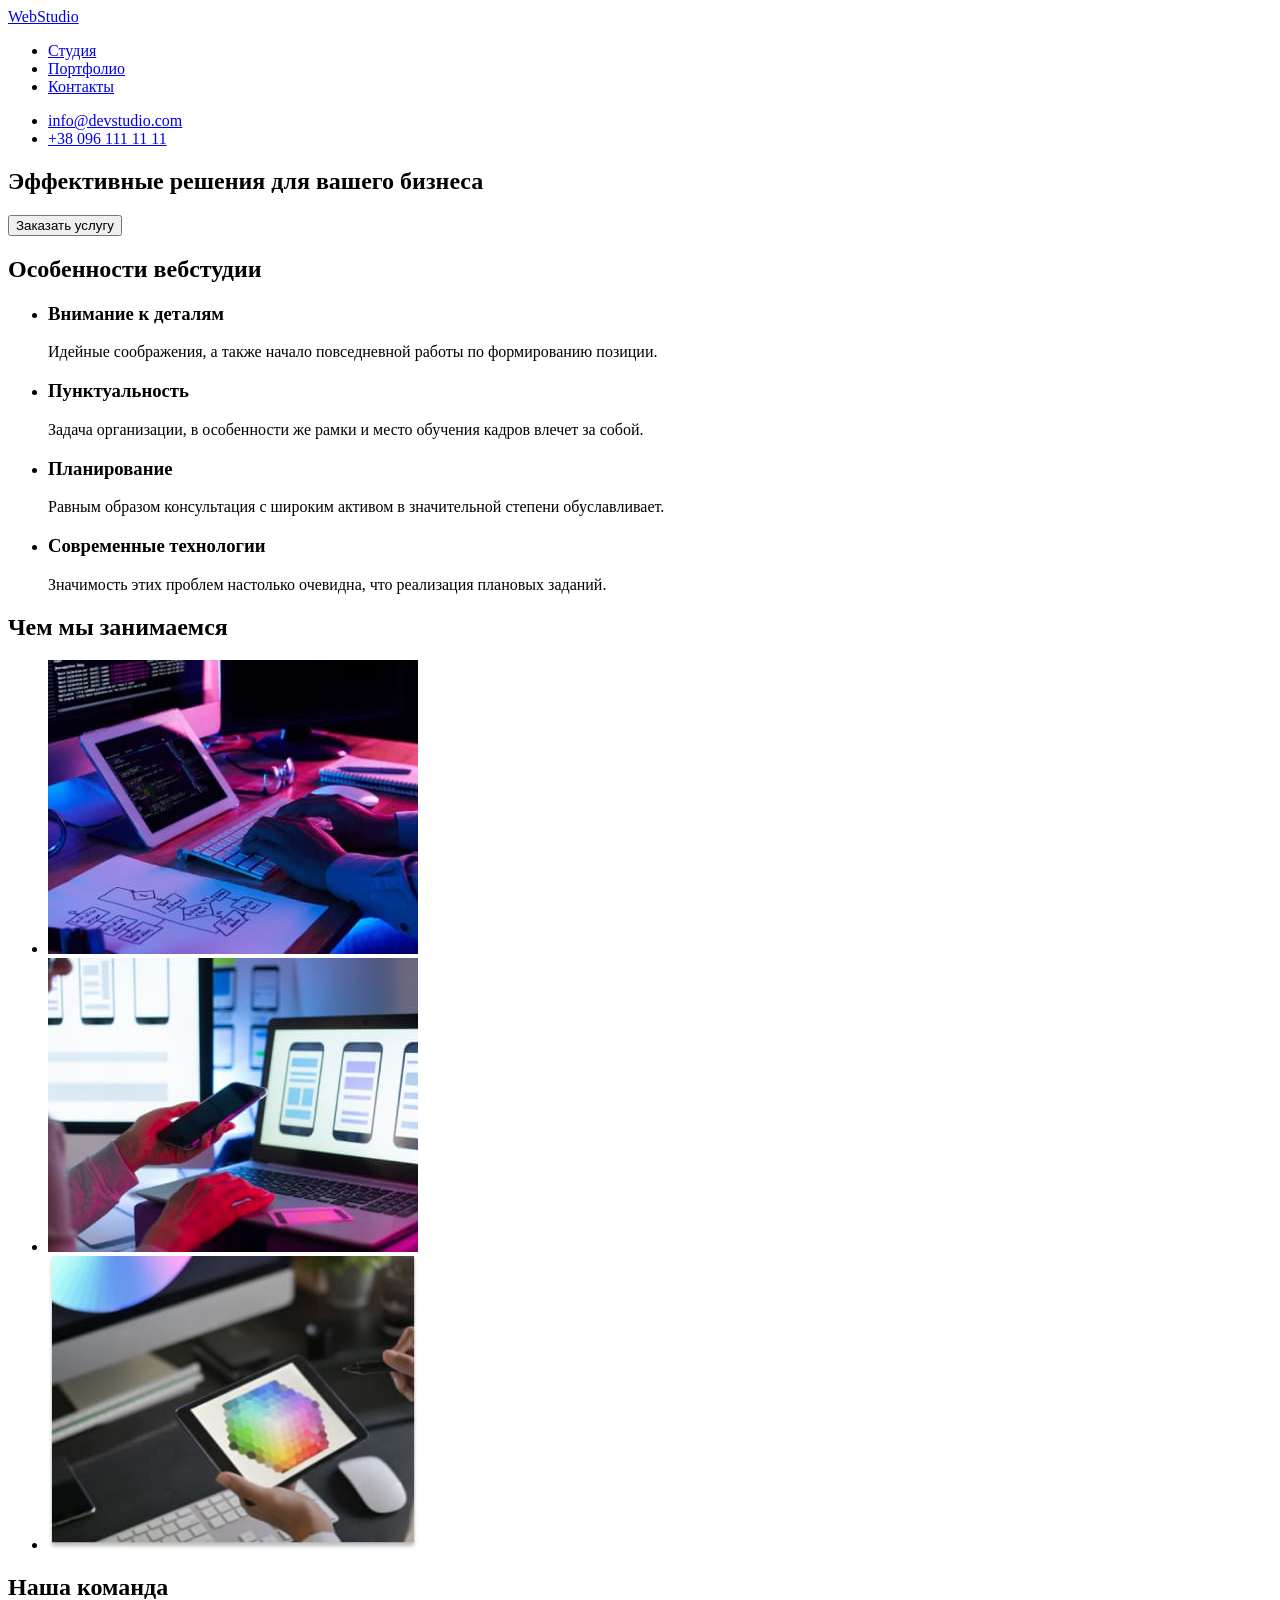
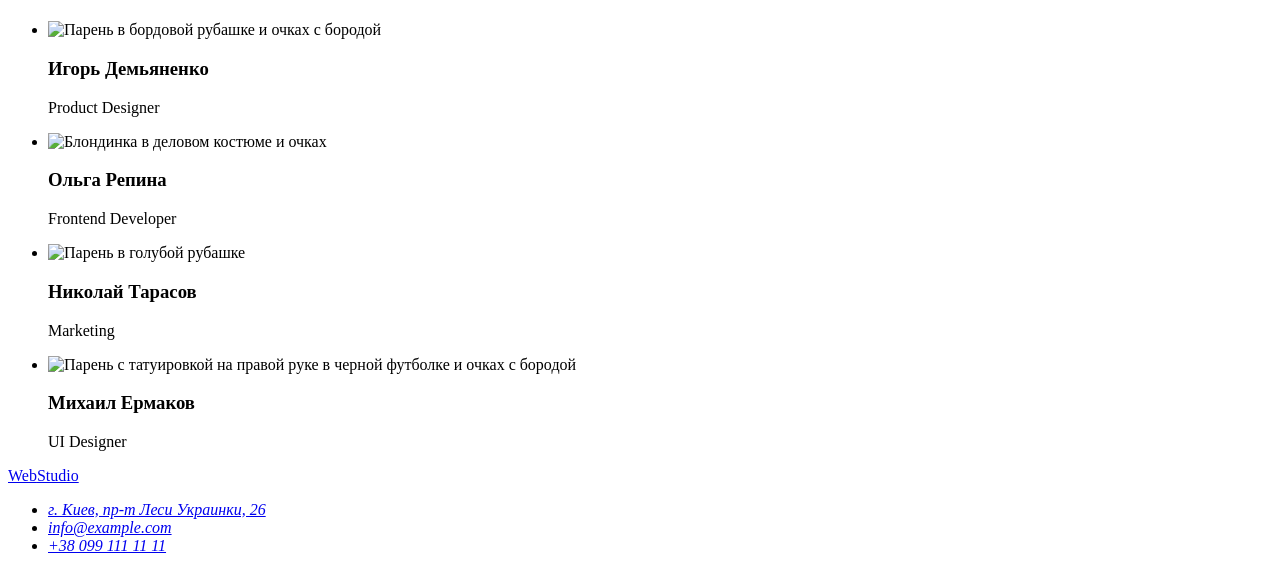
==== index.html @ 5ea971d3 "Проверен Валидатором" ====
<!DOCTYPE html>
<html lang="ru">
<head>
    <meta charset="UTF-8">
    <meta http-equiv="X-UA-Compatible" content="IE=edge">
    <meta name="viewport" content="width=device-width, initial-scale=1.0">
    <title>WebStudio</title>

    <!--Google fonts-->
    <link rel="preconnect" href="https://fonts.googleapis.com">
    <link rel="preconnect" href="https://fonts.gstatic.com" crossorigin>
    <link href="https://fonts.googleapis.com/css2?family=Raleway:wght@700&family=Roboto:wght@400;500;700;900&display=swap"
        rel="stylesheet">
    <!--Подключение таблицы стилей-->
    <link rel="stylesheet" href="./css/styles.css">
</head>
<body>
    <header class="header">
        <a class="heder-link link" href="./index.html" lang="en"> <span class="web-primary">Web</span><span class="studio-primary">Studio</span></a>
    
        <nav class="heder-navigation">
            <ul class="navigstion-list list">
                <li class="navigation-item"><a class="navigation-link link target current" href="./index.html">Студия</a></li>
                <li class="navigation-item"><a class="navigation-link link target" href="./portfolio.html">Портфолио</a></li>
                <li class="navigation-item"><a class="navigation-link link target" href="#">Контакты</a></li>
            </ul>
        </nav>

        <ul class="heder-contact list">
            <li class="conact-item"><a class="link-mail link target" href="mailto:info@devstudio.com" lang="en">info@devstudio.com</a></li>
            <li class="conact-item"><a class="link-tel link target" href="tel:+380961111111">+38 096 111 11 11</a></li>
        </ul>
    
    </header>

    <main>
        <!--Герой-->
        <section class="hero">
            <h1 class="hero-title">Эффективные решения для вашего бизнеса</h1>
            <button class="hero-btn btn" type="button">Заказать услугу</button>
        </section>

        <!--Особенности-->
        <section class="dignity">
            <h2 class="visually-hidden" aria-hidden="true" tabindex="-1">Особенности вебстудии</h2>
            <ul class="dignity-list list">
                <li class="dignity-item"><h3 class="dignity-headline">Внимание к деталям</h3><p class="dignity-text">Идейные соображения, а также начало повседневной работы по формированию позиции.</p></li>
                <li class="dignity-item"><h3 class="dignity-headline">Пунктуальность</h3><p class="dignity-text">Задача организации, в особенности же рамки и место обучения кадров влечет за собой.</p></li>
                <li class="dignity-item"><h3 class="dignity-headline">Планирование</h3><p class="dignity-text">Равным образом консультация с широким активом в значительной степени обуславливает.</p></li>
                <li class="dignity-item"><h3 class="dignity-headline">Современные технологии</h3><p class="dignity-text">Значимость этих проблем настолько очевидна, что реализация плановых заданий.</p></li>
            </ul>

        </section>

        <!--Чем мы занимаемся-->
        <section class="services">
            <h2 class="services-title">Чем мы занимаемся</h2>

            <ul class="services-list list">
                <li class="services-item"><img class="services-picture" src="./images/box1.jpg" alt="решение задач на компьютере" width="370" height="294"></li>
                <li class="services-item"><img class="services-picture" src="./images/box2.jpg" alt="работа за компьютером с телефоном" width="370" height="294"></li>
                <li class="services-item"><img class="services-picture" src="./images/box3.jpg" alt="работа с планшетом" width="370" height="294"></li>
            </ul>

        </section>

        <!--Наша команда-->
        <section class="team">
            <h2 class="team-title">Наша команда</h2>
            <ul class="team-list list">
                <li class="team-item">
                    <img class="team-avatar" src="./images/img1.jpg" alt="Парень в бордовой рубашке и очках с бородой " width="270" height="260">
                    <h3 class="team-headline">Игорь Демьяненко</h3>
                    <p class="team-position" lang="en">Product Designer</p>
                </li>

                <li class="team-item">
                    <img class="team-avatar" src="./images/img2.jpg" alt="Блондинка в деловом костюме и очках" width="270" height="260">
                    <h3 class="team-headline">Ольга Репина</h3>
                    <p class="team-position" lang="en">Frontend Developer</p>
                </li>

                <li class="team-item">
                    <img class="team-avatar" src="./images/img3.jpg" alt="Парень в голубой рубашке" width="270" height="260">
                    <h3 class="team-headline">Николай Тарасов</h3>
                    <p class="team-position" lang="en">Marketing</p>
                </li>

                <li class="team-item">
                    <img class="team-avatar" src="./images/img4.jpg" alt="Парень с татуировкой на правой руке в черной футболке и очках с бородой" width="270" height="260">
                    <h3 class="team-headline">Михаил Ермаков</h3>
                    <p class="team-position" lang="en">UI Designer</p>
                </li>
            </ul>        
        </section>

    </main>

    <!--Футер-->
    <footer class="footer">
    
        <a class="footer-link link" href="./index.html" lang="en"> <span class="web-secondary">Web</span><span
                class="studio-secondary">Studio</span></a>
    
        <address class="footer-contact">
            <ul class="footer-list list">
                <li class="footer-item"><a class="footer-location link target" href="https://www.google.com/maps/place/%D0%B1%D1%83%D0%BB.+%D0%9B%D0%B5%D1%81%D0%B8+%D0%A3%D0%BA%D1%80%D0%B0%D0%B8%D0%BD%D0%BA%D0%B8,+26,+%D0%9A%D0%B8%D0%B5%D0%B2,+02000/@50.4265807,30.5361971,17z/data=!3m1!4b1!4m5!3m4!1s0x40d4cf0e033ecbe9:0x57a4dffefec77da0!8m2!3d50.4265807!4d30.5383858" target="_blank" rel="noopener noreferrer">г. Киев, пр-т Леси Украинки, 26</a></li>
                <li class="footer-item"><a class="footer-mail link target" href="mailto:info@example.com" lang="en">info@example.com</a></li>
                <li class="footer-item"><a class="footer-tel link target" href="tel:+380991111111">+38 099 111 11 11</a></li>
            </ul>
        </address>
    
    </footer>
</body>
</html>
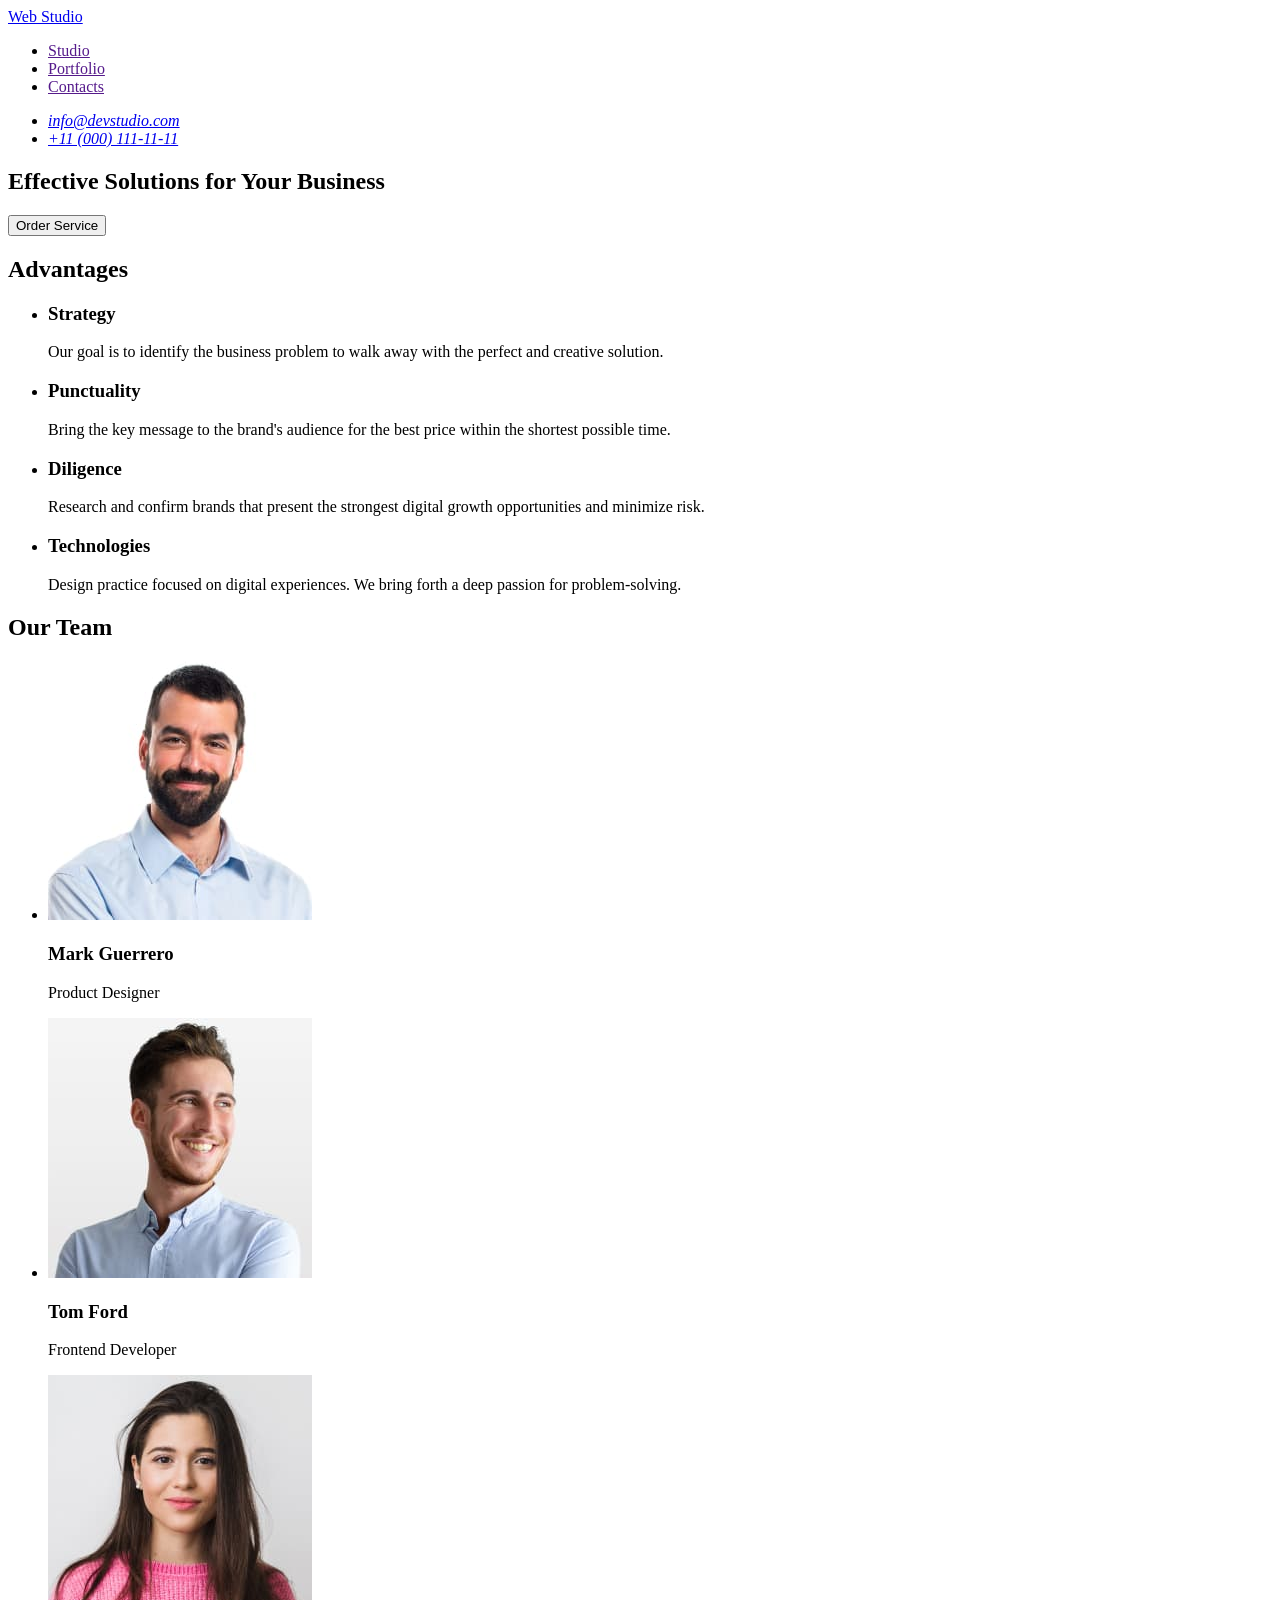
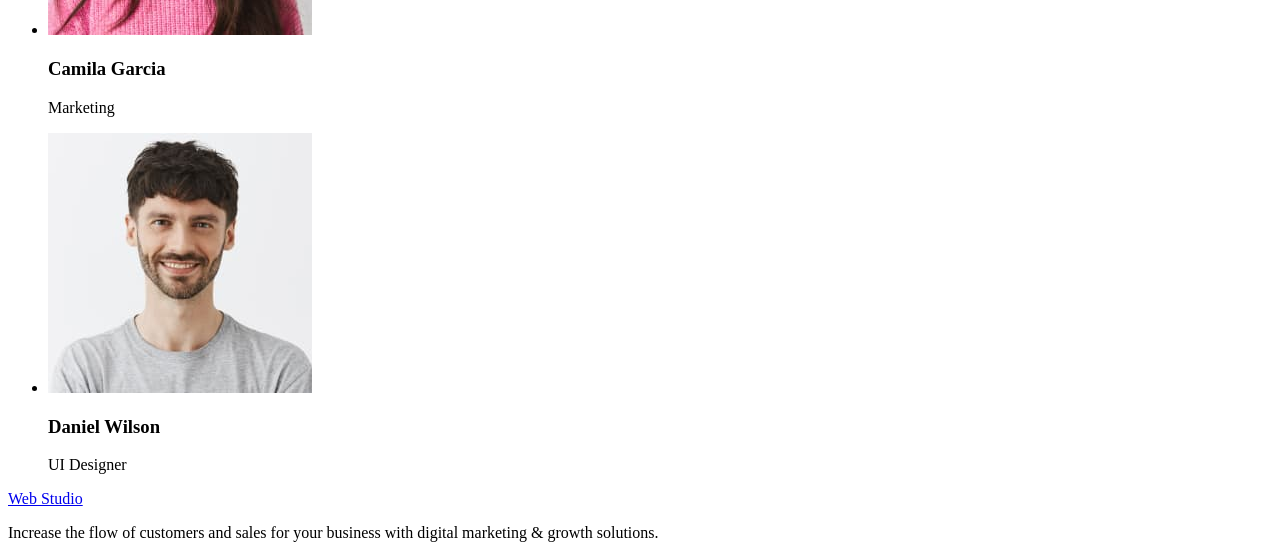
==== commit ed62b314: "1dz done" ====
--- a/index.html
+++ b/index.html
@@ -1,115 +1,86 @@
 <!DOCTYPE html>
-<html lang="ru">
+<html lang="en">
 <head>
-    <meta charset="UTF-8">
-    <meta http-equiv="X-UA-Compatible" content="IE=edge">
-    <meta name="viewport" content="width=device-width, initial-scale=1.0">
-    <title>WebStudio</title>
-
-    <!--Google fonts-->
-    <link rel="preconnect" href="https://fonts.googleapis.com">
-    <link rel="preconnect" href="https://fonts.gstatic.com" crossorigin>
-    <link href="https://fonts.googleapis.com/css2?family=Raleway:wght@700&family=Roboto:wght@400;500;700;900&display=swap"
-        rel="stylesheet">
-    <!--Подключение таблицы стилей-->
-    <link rel="stylesheet" href="./css/styles.css">
+  <meta charset="UTF-8">
+  <meta name="viewport" content="width=device-width, initial-scale=1.0">
+  <title>Web Studio</title>
 </head>
 <body>
-    <header class="header">
-        <a class="heder-link link" href="./index.html" lang="en"> <span class="web-primary">Web</span><span class="studio-primary">Studio</span></a>
-    
-        <nav class="heder-navigation">
-            <ul class="navigstion-list list">
-                <li class="navigation-item"><a class="navigation-link link target current" href="./index.html">Студия</a></li>
-                <li class="navigation-item"><a class="navigation-link link target" href="./portfolio.html">Портфолио</a></li>
-                <li class="navigation-item"><a class="navigation-link link target" href="#">Контакты</a></li>
-            </ul>
-        </nav>
-
-        <ul class="heder-contact list">
-            <li class="conact-item"><a class="link-mail link target" href="mailto:info@devstudio.com" lang="en">info@devstudio.com</a></li>
-            <li class="conact-item"><a class="link-tel link target" href="tel:+380961111111">+38 096 111 11 11</a></li>
-        </ul>
-    
-    </header>
-
-    <main>
-        <!--Герой-->
-        <section class="hero">
-            <h1 class="hero-title">Эффективные решения для вашего бизнеса</h1>
-            <button class="hero-btn btn" type="button">Заказать услугу</button>
-        </section>
-
-        <!--Особенности-->
-        <section class="dignity">
-            <h2 class="visually-hidden" aria-hidden="true" tabindex="-1">Особенности вебстудии</h2>
-            <ul class="dignity-list list">
-                <li class="dignity-item"><h3 class="dignity-headline">Внимание к деталям</h3><p class="dignity-text">Идейные соображения, а также начало повседневной работы по формированию позиции.</p></li>
-                <li class="dignity-item"><h3 class="dignity-headline">Пунктуальность</h3><p class="dignity-text">Задача организации, в особенности же рамки и место обучения кадров влечет за собой.</p></li>
-                <li class="dignity-item"><h3 class="dignity-headline">Планирование</h3><p class="dignity-text">Равным образом консультация с широким активом в значительной степени обуславливает.</p></li>
-                <li class="dignity-item"><h3 class="dignity-headline">Современные технологии</h3><p class="dignity-text">Значимость этих проблем настолько очевидна, что реализация плановых заданий.</p></li>
-            </ul>
-
-        </section>
-
-        <!--Чем мы занимаемся-->
-        <section class="services">
-            <h2 class="services-title">Чем мы занимаемся</h2>
-
-            <ul class="services-list list">
-                <li class="services-item"><img class="services-picture" src="./images/box1.jpg" alt="решение задач на компьютере" width="370" height="294"></li>
-                <li class="services-item"><img class="services-picture" src="./images/box2.jpg" alt="работа за компьютером с телефоном" width="370" height="294"></li>
-                <li class="services-item"><img class="services-picture" src="./images/box3.jpg" alt="работа с планшетом" width="370" height="294"></li>
-            </ul>
-
-        </section>
-
-        <!--Наша команда-->
-        <section class="team">
-            <h2 class="team-title">Наша команда</h2>
-            <ul class="team-list list">
-                <li class="team-item">
-                    <img class="team-avatar" src="./images/img1.jpg" alt="Парень в бордовой рубашке и очках с бородой " width="270" height="260">
-                    <h3 class="team-headline">Игорь Демьяненко</h3>
-                    <p class="team-position" lang="en">Product Designer</p>
-                </li>
-
-                <li class="team-item">
-                    <img class="team-avatar" src="./images/img2.jpg" alt="Блондинка в деловом костюме и очках" width="270" height="260">
-                    <h3 class="team-headline">Ольга Репина</h3>
-                    <p class="team-position" lang="en">Frontend Developer</p>
-                </li>
-
-                <li class="team-item">
-                    <img class="team-avatar" src="./images/img3.jpg" alt="Парень в голубой рубашке" width="270" height="260">
-                    <h3 class="team-headline">Николай Тарасов</h3>
-                    <p class="team-position" lang="en">Marketing</p>
-                </li>
-
-                <li class="team-item">
-                    <img class="team-avatar" src="./images/img4.jpg" alt="Парень с татуировкой на правой руке в черной футболке и очках с бородой" width="270" height="260">
-                    <h3 class="team-headline">Михаил Ермаков</h3>
-                    <p class="team-position" lang="en">UI Designer</p>
-                </li>
-            </ul>        
-        </section>
-
-    </main>
-
-    <!--Футер-->
-    <footer class="footer">
-    
-        <a class="footer-link link" href="./index.html" lang="en"> <span class="web-secondary">Web</span><span
-                class="studio-secondary">Studio</span></a>
-    
-        <address class="footer-contact">
-            <ul class="footer-list list">
-                <li class="footer-item"><a class="footer-location link target" href="https://www.google.com/maps/place/%D0%B1%D1%83%D0%BB.+%D0%9B%D0%B5%D1%81%D0%B8+%D0%A3%D0%BA%D1%80%D0%B0%D0%B8%D0%BD%D0%BA%D0%B8,+26,+%D0%9A%D0%B8%D0%B5%D0%B2,+02000/@50.4265807,30.5361971,17z/data=!3m1!4b1!4m5!3m4!1s0x40d4cf0e033ecbe9:0x57a4dffefec77da0!8m2!3d50.4265807!4d30.5383858" target="_blank" rel="noopener noreferrer">г. Киев, пр-т Леси Украинки, 26</a></li>
-                <li class="footer-item"><a class="footer-mail link target" href="mailto:info@example.com" lang="en">info@example.com</a></li>
-                <li class="footer-item"><a class="footer-tel link target" href="tel:+380991111111">+38 099 111 11 11</a></li>
-            </ul>
-        </address>
-    
-    </footer>
+  <header>
+    <nav>
+    <a href="./index.html">Web Studio</a>
+      <ul>
+        <li><a href="">Studio</a></li>
+        <li><a href="">Portfolio</a></li>
+        <li><a href="">Contacts</a></li>
+      </ul>
+    </nav>
+    <address>
+      <ul>
+        <li><a href="mailto:info@devstudio.com">info@devstudio.com</a></li>
+        <li><a href="tel:+11(000)1111111">+11 (000) 111-11-11</a></li>
+      </ul>
+    </address>
+  </header>
+  <main>
+    <section>
+      <h1>Effective Solutions
+        for Your Business</h1>
+      <button type="button">Order Service</button>
+    </section>
+    <section>
+      <h2>Advantages</h2>
+      <Ul>
+        <li>
+          <h3>Strategy</h3>
+          <p>Our goal is to identify the business
+            problem to walk away with the perfect and creative solution. </p>
+        </li>
+        <li>
+          <h3>Punctuality</h3>
+          <p>Bring the key message to the brand's audience for the best price within the shortest possible time.</p>
+        </li>
+        <li>
+          <h3>Diligence</h3>
+          <p>Research and confirm brands that present the strongest digital growth opportunities and minimize risk.</p>
+        </li>
+        <li>
+          <h3>Technologies</h3>
+          <p>Design practice focused on digital experiences. We bring forth a deep passion for problem-solving.</p>
+        </li>
+      </Ul>
+    </section>
+    <section>
+      <h2>Our Team</h2>
+      <ul>
+        <li>
+          <img src="./images/img1.jpg" alt="Mark Guerrero photo" width="264" height="260">
+          <h3>Mark Guerrero</h3>
+          <p>Product Designer</p>
+        </li>
+        <li>
+          <img src="./images/img2.jpg" alt="Tom Ford photo" width="264" height="260">
+          <h3>Tom Ford</h3>
+          <p>Frontend Developer</p>
+        </li>
+        <li>
+          <img src="./images/img3.jpg" alt="Camila Garcia photo" width="264" height="260">
+          <h3>Camila Garcia</h3>
+          <p>Marketing</p>
+        </li>
+        <li>
+          <img src="./images/img4.jpg" alt="Daniel Wilson photo" width="264" height="260">
+          <h3>Daniel Wilson</h3>
+          <p>UI Designer</p>
+        </li>
+      </ul>
+    </section>
+  </main>
+  <footer>
+    <a href="./index.html">Web Studio</a>
+    <p>
+      Increase the flow of customers and sales for your business with digital marketing & growth solutions.
+    </p>
+  </footer>
 </body>
 </html>
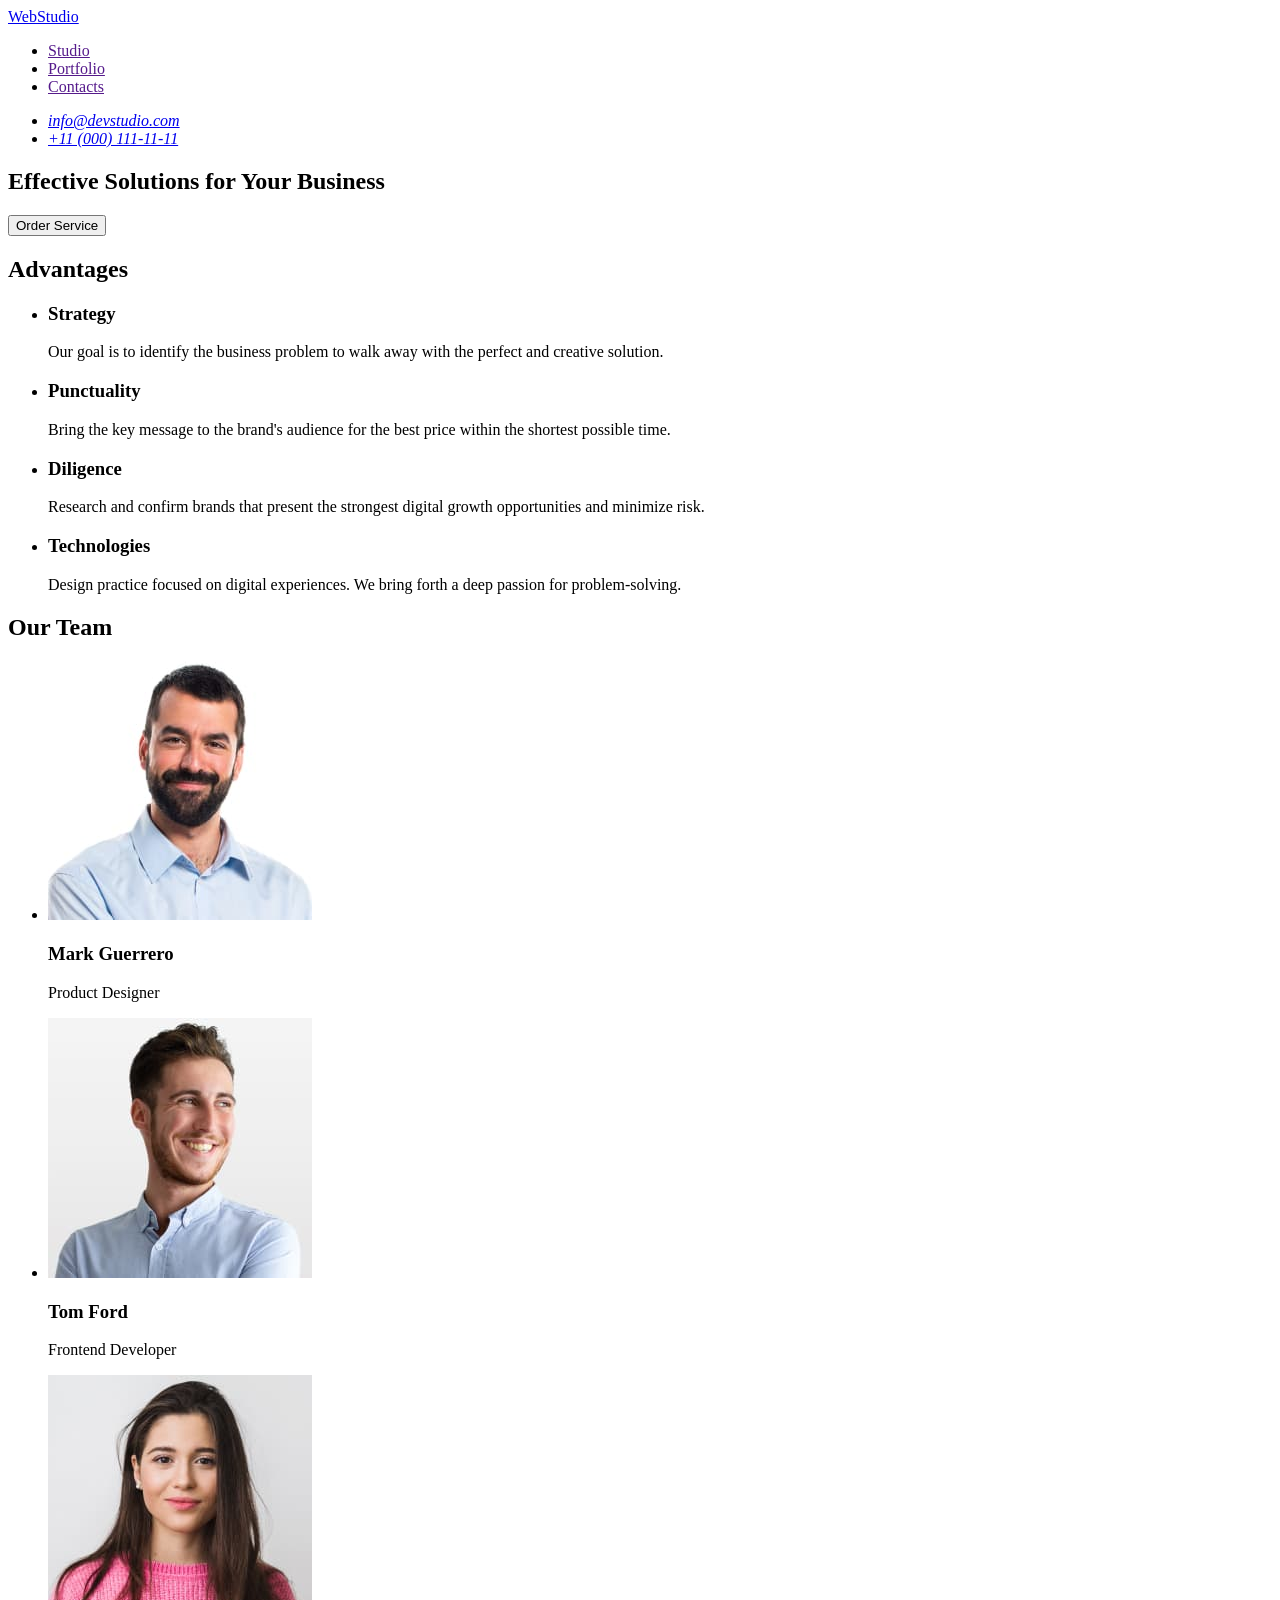
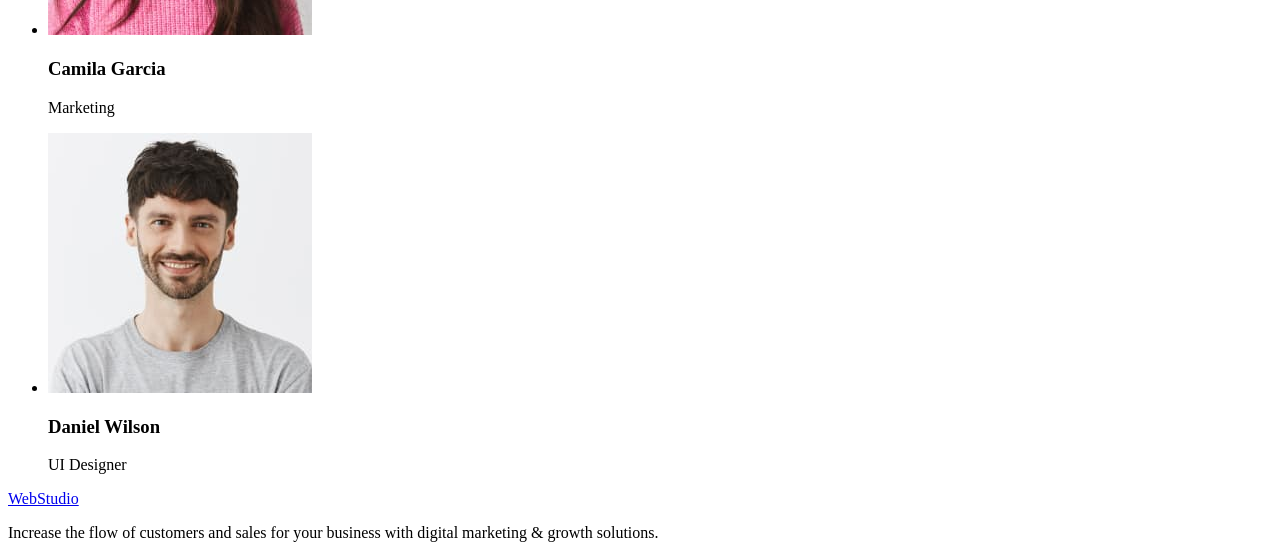
==== commit 69a9bc39: "Update index.html" ====
--- a/index.html
+++ b/index.html
@@ -8,7 +8,7 @@
 <body>
   <header>
     <nav>
-    <a href="./index.html">Web Studio</a>
+    <a href="./index.html">WebStudio</a>
       <ul>
         <li><a href="">Studio</a></li>
         <li><a href="">Portfolio</a></li>
@@ -18,7 +18,7 @@
     <address>
       <ul>
         <li><a href="mailto:info@devstudio.com">info@devstudio.com</a></li>
-        <li><a href="tel:+11(000)1111111">+11 (000) 111-11-11</a></li>
+        <li><a href="tel:+110001111111">+11 (000) 111-11-11</a></li>
       </ul>
     </address>
   </header>
@@ -77,7 +77,7 @@
     </section>
   </main>
   <footer>
-    <a href="./index.html">Web Studio</a>
+    <a href="./index.html">WebStudio</a>
     <p>
       Increase the flow of customers and sales for your business with digital marketing & growth solutions.
     </p>
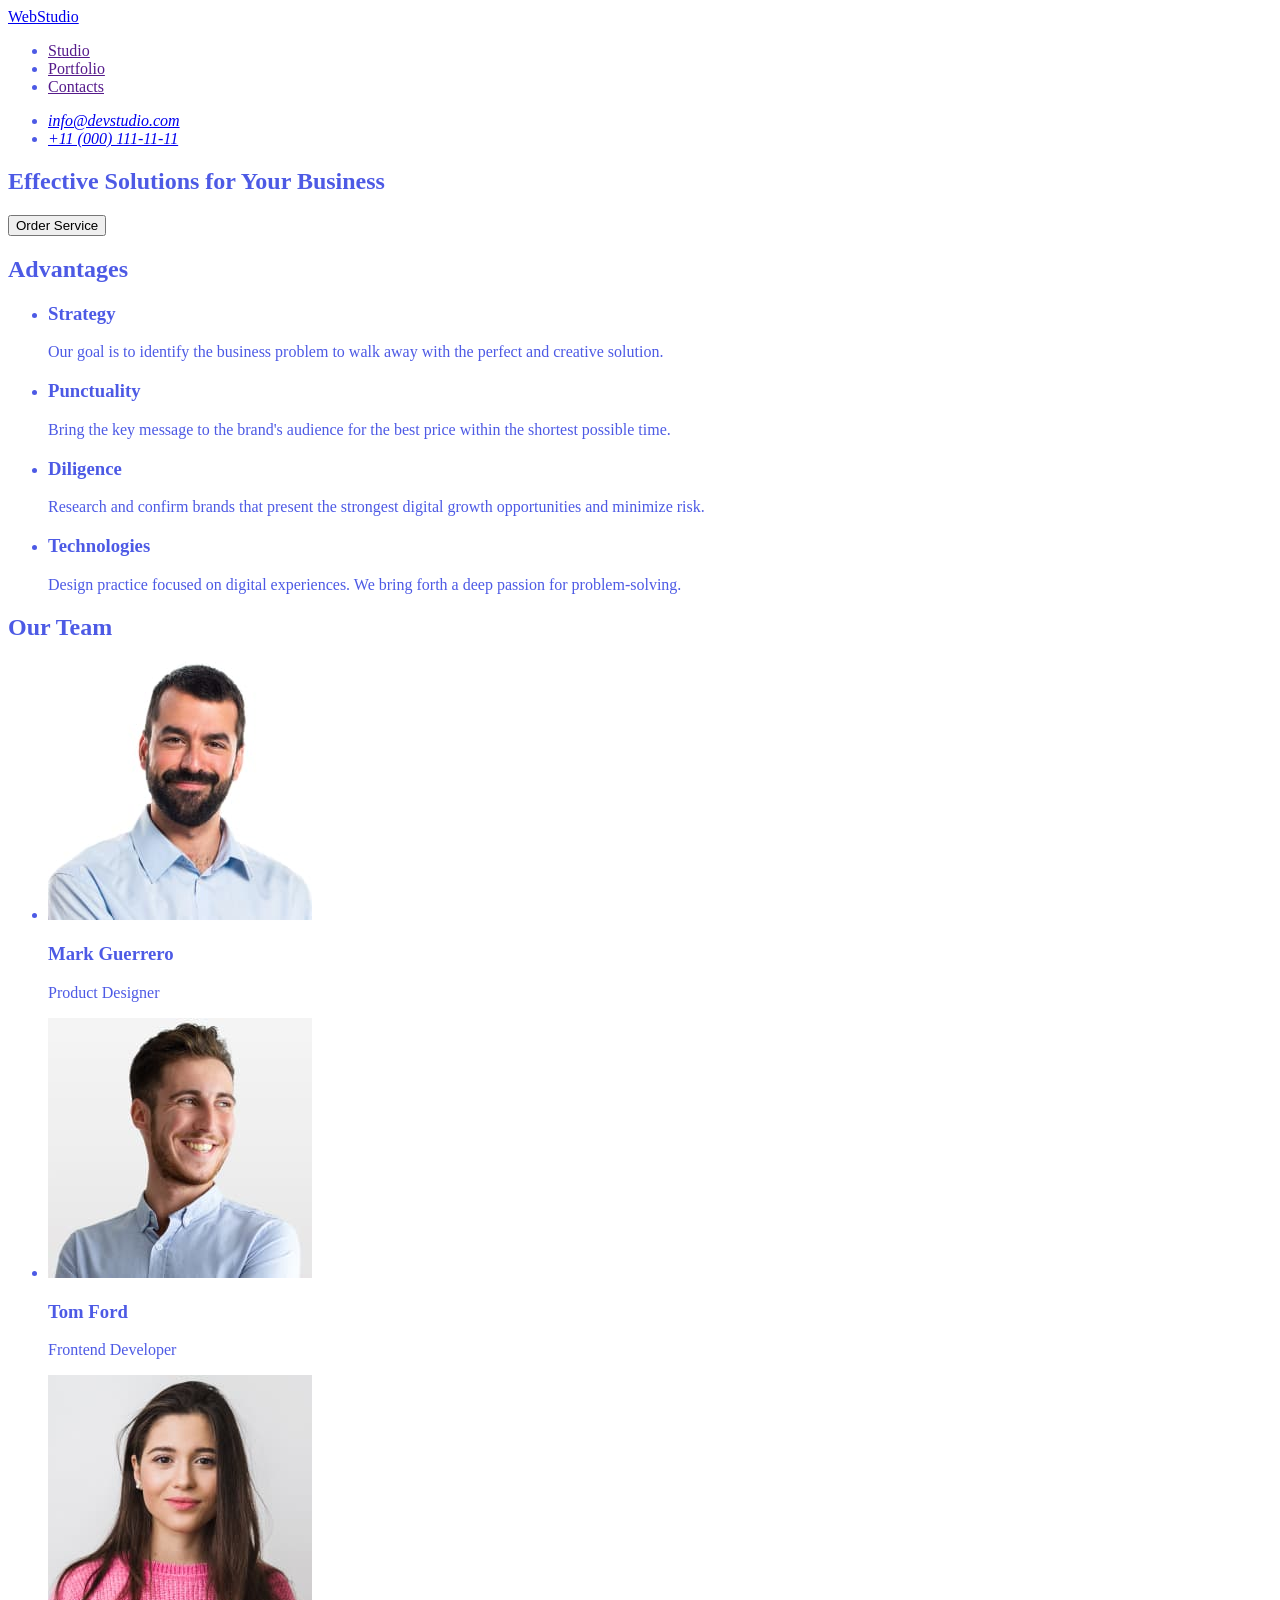
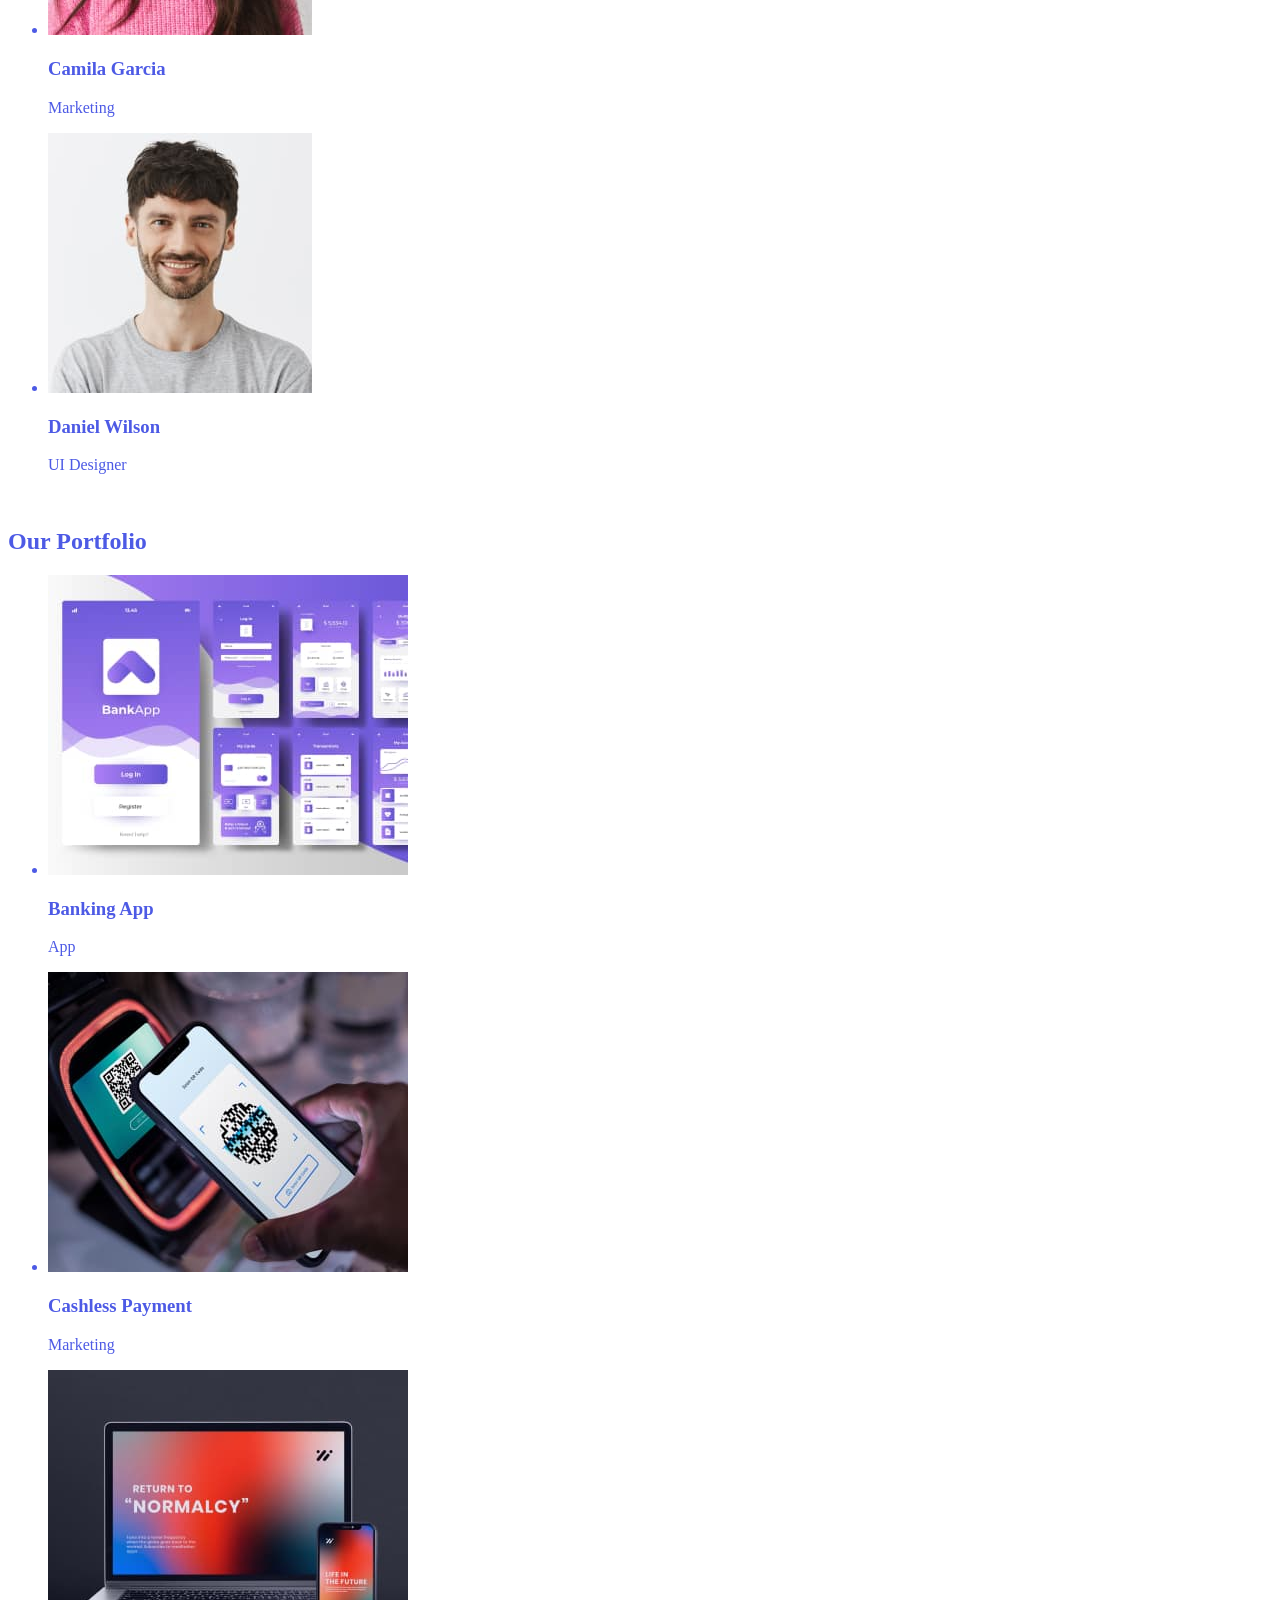
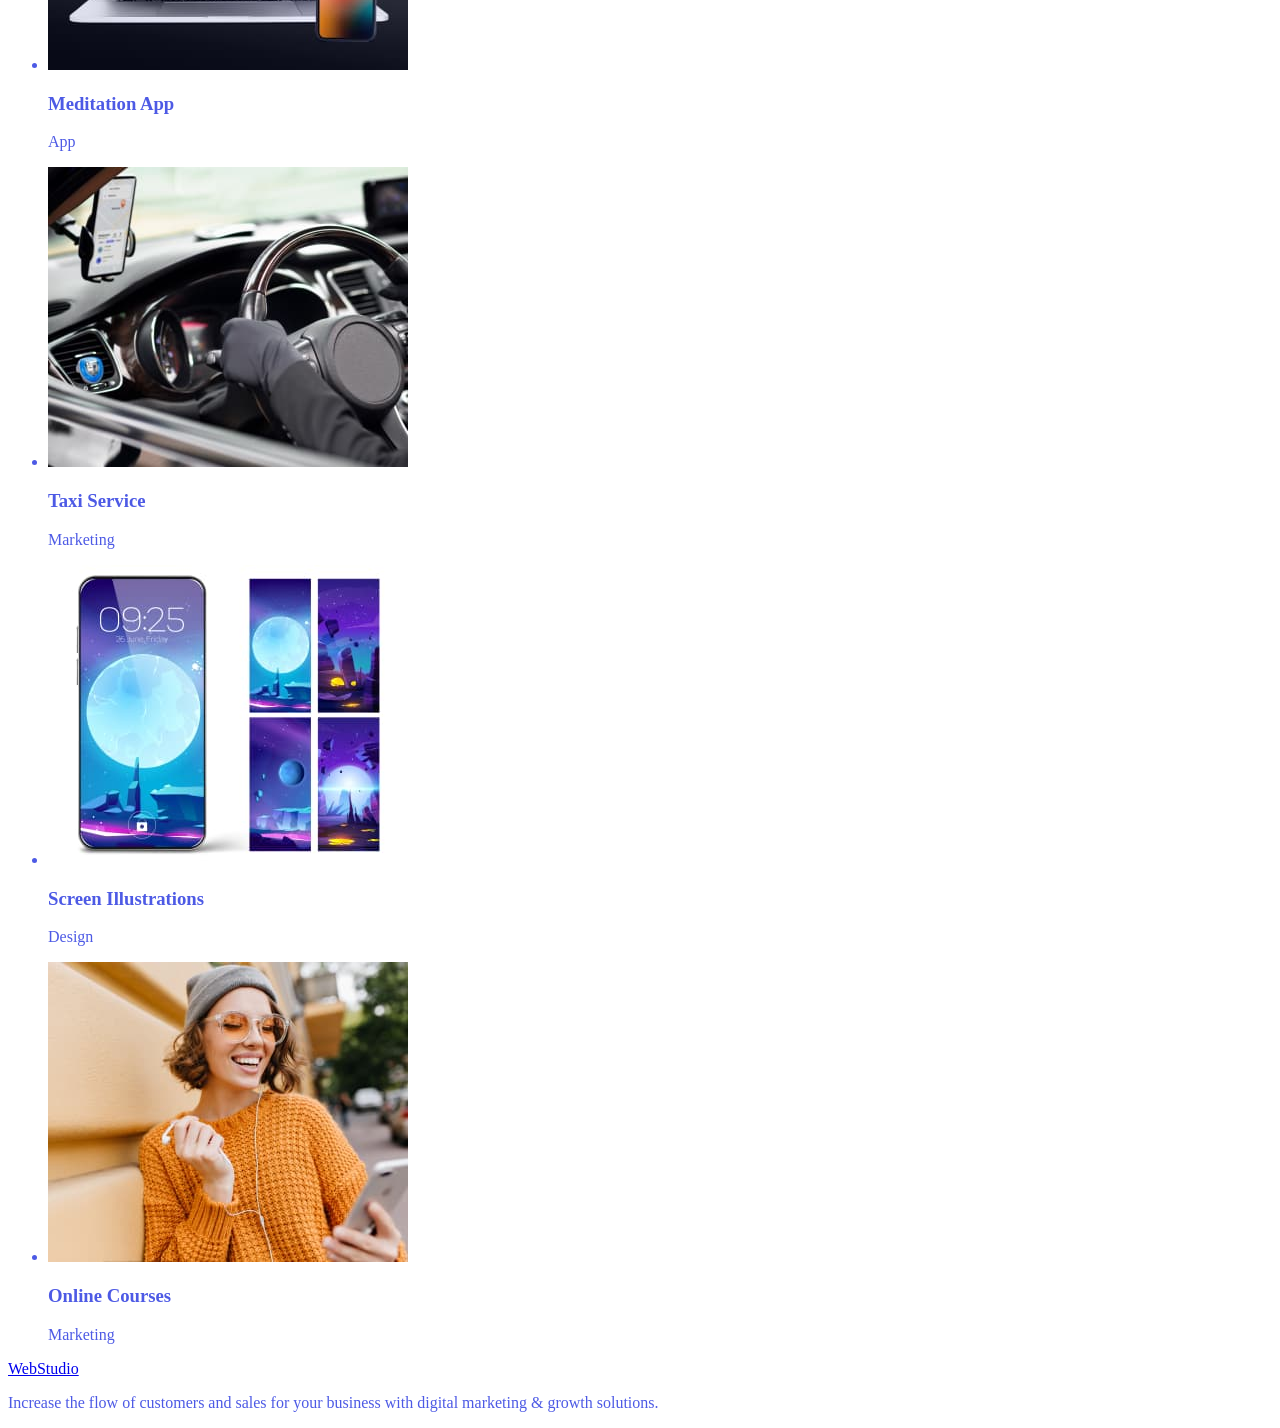
==== commit 283e7c27: "Dz2-css layout" ====
--- a/index.html
+++ b/index.html
@@ -4,6 +4,13 @@
   <meta charset="UTF-8">
   <meta name="viewport" content="width=device-width, initial-scale=1.0">
   <title>Web Studio</title>
+  <link rel="preconnect" href="https://fonts.googleapis.com">
+  <link rel="preconnect" href="https://fonts.gstatic.com" crossorigin>
+  <link href="https://fonts.googleapis.com/css2?family=Raleway:wght@700&family=Roboto:wght@400;500;700&display=swap" rel="stylesheet">
+  <link rel="stylesheet" href="https://cdnjs.com/libraries/modern-normalize">
+  <!-- https://cdnjs.cloudflare.com/ajax/libs/modern-normalize/2.0.0/modern-normalize.min.css -->
+  <!-- <link rel="stylesheet" href="https://cdn.jsdelivr.net/npm/modern-normalize@2.0.0/modern-normalize.min.css"> -->
+  <link rel="stylesheet" href="./css/styles.css">
 </head>
 <body>
   <header>
@@ -75,6 +82,45 @@
         </li>
       </ul>
     </section>
+
+    <img src="" alt="" >
+
+    <!-- Початок секції Портфоліо -->
+     <Section>
+      <h2>Our Portfolio</h2>
+      <ul>
+        <li>
+          <img src="./images/card1.jpg" alt="Banking App" width="360" height="300">
+          <h3>Banking App</h3>
+          <p>App</p>
+        </li>
+        <li>
+          <img src="./images/card2.jpg" alt="Terminal and smartphone" width="360" height="300">
+          <h3>Cashless Payment</h3>
+          <p>Marketing</p>
+        </li>
+        <li>
+          <img src="./images/card3.jpg" alt="macbook" width="360" height="300">
+          <h3>Meditation App</h3>
+          <p>App</p>
+        </li>
+        <li>
+          <img src="./images/card4.jpg" alt="Taxi" width="360" height="300">
+          <h3>Taxi Service</h3>
+          <p>Marketing</p>
+        </li>
+        <li>
+          <img src="./images/card5.jpg" alt="Screen Illustrations" width="360" height="300">
+          <h3>Screen Illustrations</h3>
+          <p>Design</p>
+        </li>
+        <li>
+          <img src="./images/card6.jpg" alt="Girl with iphone" width="360" height="300">
+          <h3>Online Courses</h3>
+          <p>Marketing</p>
+        </li>
+      </ul>
+     </Section>
   </main>
   <footer>
     <a href="./index.html">WebStudio</a>
--- a/css/styles.css
+++ b/css/styles.css
@@ -0,0 +1,8 @@
+body {
+  font-family: 'Roboto , sans-serif' ;
+  /* font-size: ; */
+  font-weight: 500 ;
+  font-style: normal;
+  color: #4d5ae5;
+
+}
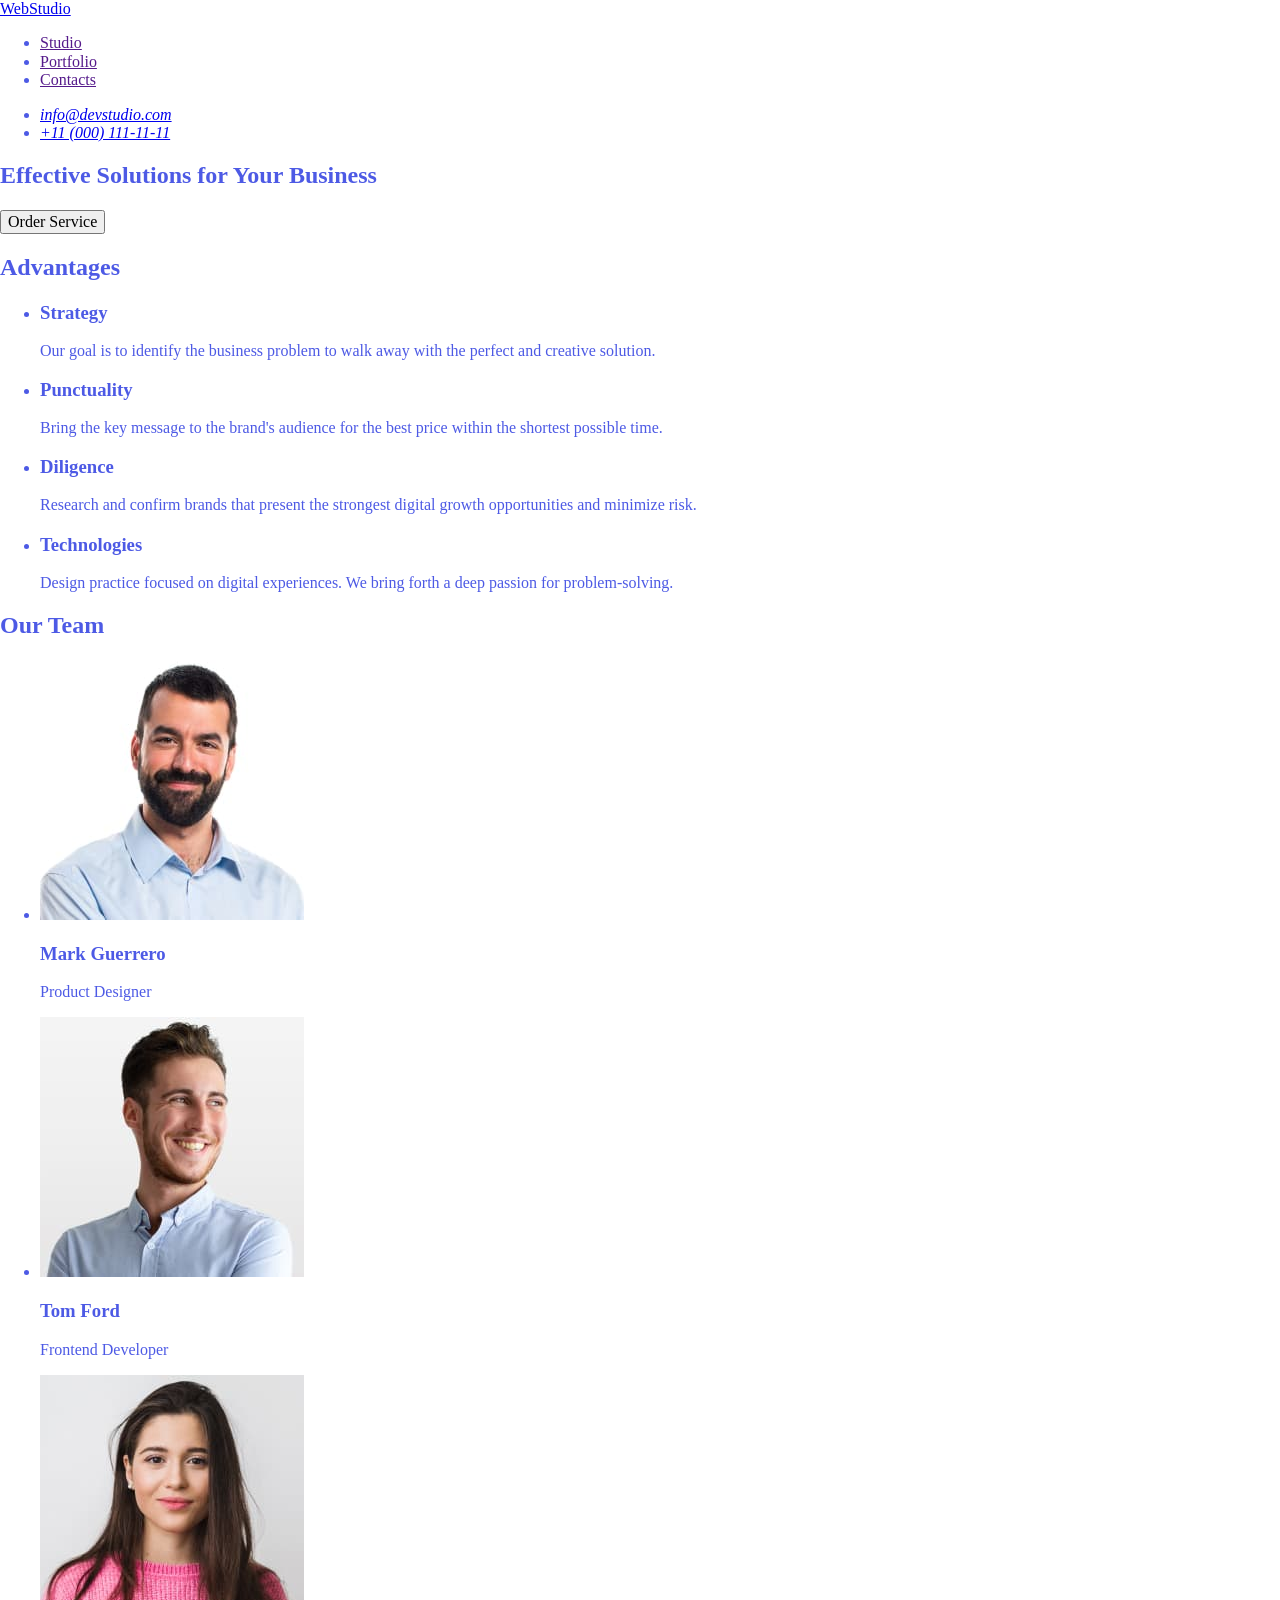
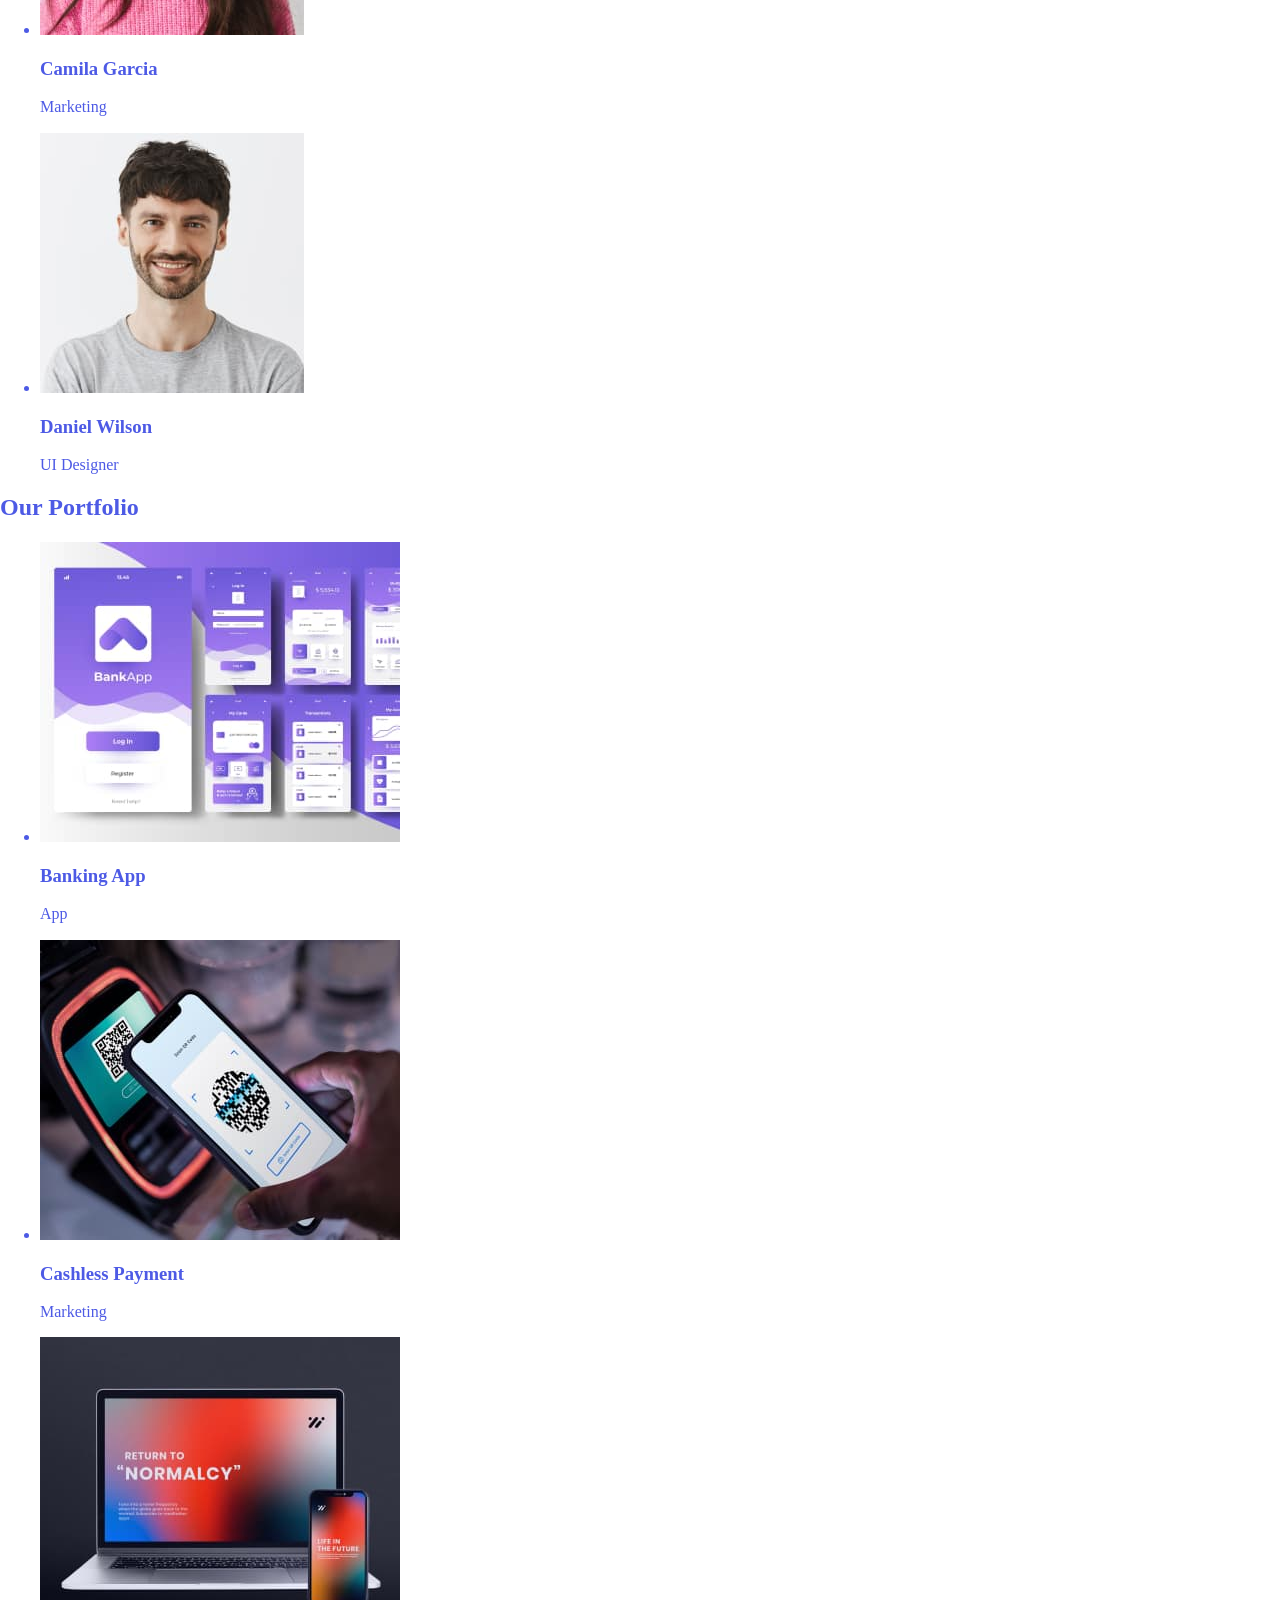
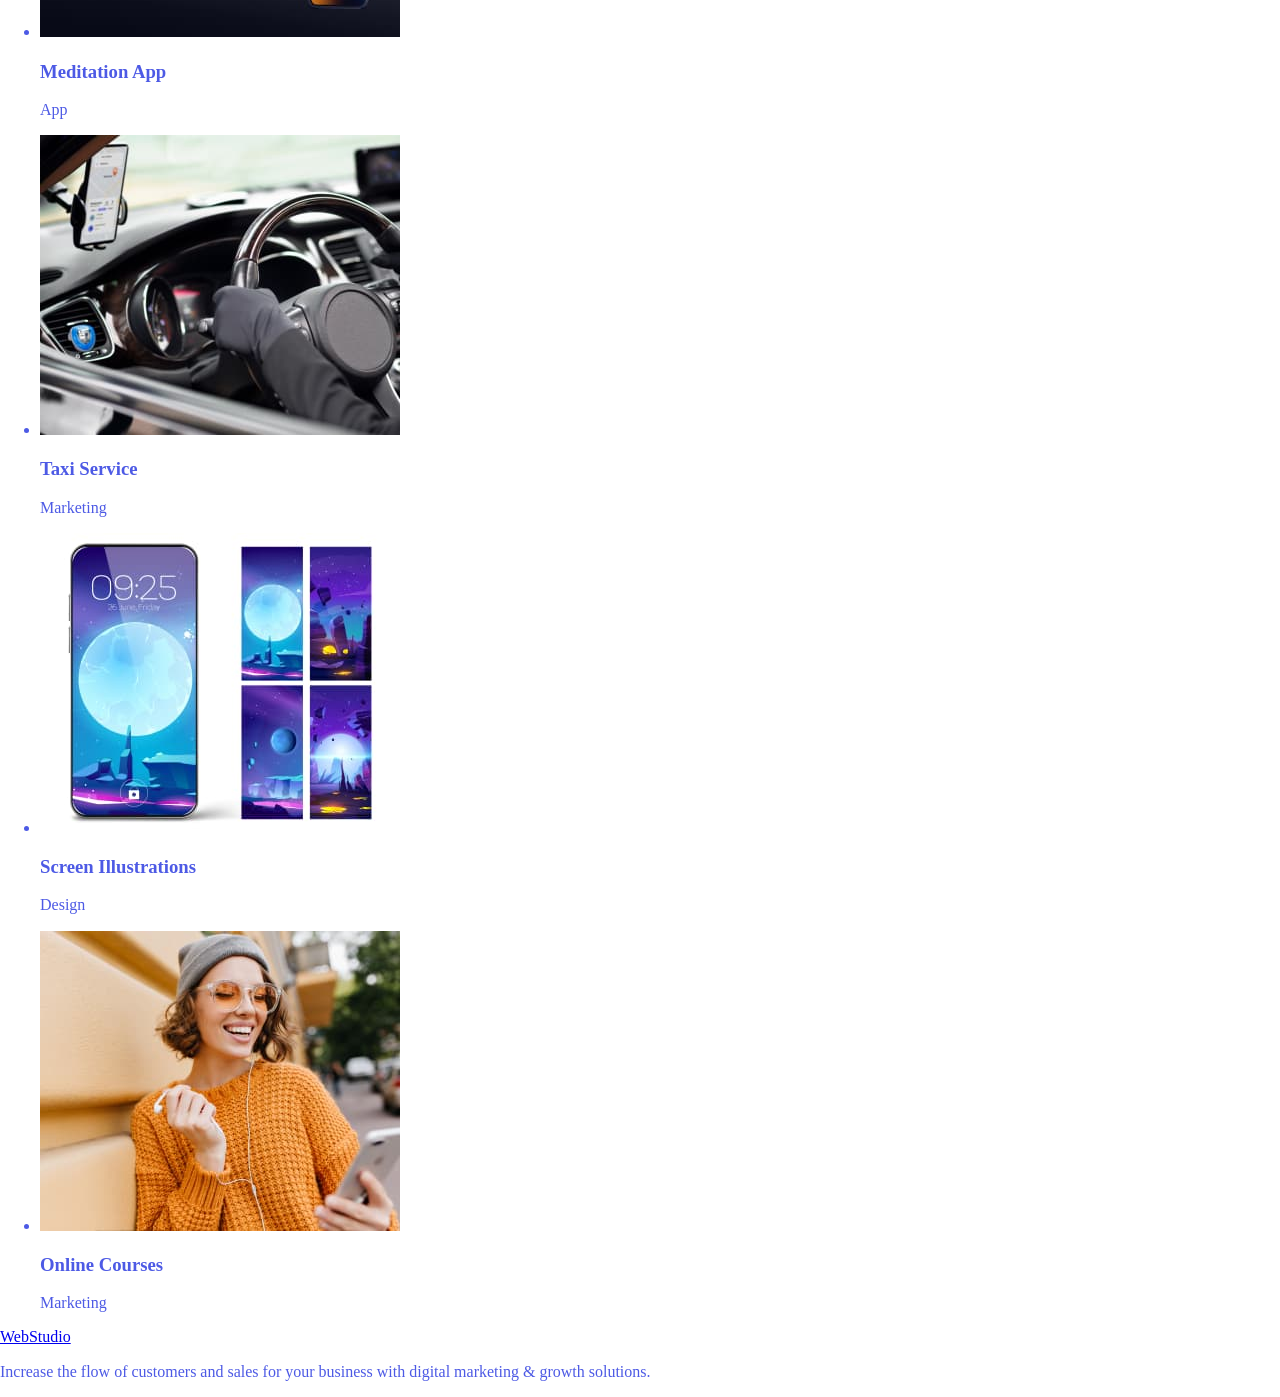
==== commit 93783f70: "all class" ====
--- a/index.html
+++ b/index.html
@@ -7,124 +7,130 @@
   <link rel="preconnect" href="https://fonts.googleapis.com">
   <link rel="preconnect" href="https://fonts.gstatic.com" crossorigin>
   <link href="https://fonts.googleapis.com/css2?family=Raleway:wght@700&family=Roboto:wght@400;500;700&display=swap" rel="stylesheet">
-  <link rel="stylesheet" href="https://cdnjs.com/libraries/modern-normalize">
+  <link rel="stylesheet" href="https://cdnjs.cloudflare.com/ajax/libs/modern-normalize/2.0.0/modern-normalize.min.css">
+  <!-- <link rel="stylesheet" href="https://cdnjs.com/libraries/modern-normalize"> -->
   <!-- https://cdnjs.cloudflare.com/ajax/libs/modern-normalize/2.0.0/modern-normalize.min.css -->
   <!-- <link rel="stylesheet" href="https://cdn.jsdelivr.net/npm/modern-normalize@2.0.0/modern-normalize.min.css"> -->
   <link rel="stylesheet" href="./css/styles.css">
 </head>
 <body>
-  <header>
-    <nav>
-    <a href="./index.html">WebStudio</a>
-      <ul>
-        <li><a href="">Studio</a></li>
-        <li><a href="">Portfolio</a></li>
-        <li><a href="">Contacts</a></li>
+
+  <!-- Початок секції header -->
+  <header class="header">
+    <nav class="header-nav">
+    <a class="header-logo" href="./index.html">WebStudio</a>
+      <ul class="header-list">
+        <li class="header-item"><a class="header-link" href="">Studio</a></li>
+        <li class="header-item"><a class="header-link" href="">Portfolio</a></li>
+        <li class="header-item"><a class="header-link" href="">Contacts</a></li>
       </ul>
     </nav>
-    <address>
-      <ul>
-        <li><a href="mailto:info@devstudio.com">info@devstudio.com</a></li>
-        <li><a href="tel:+110001111111">+11 (000) 111-11-11</a></li>
+    <address class="header-address">
+      <ul class="header-address-list">
+        <li class="header-address-item"><a class="header-address-link" href="mailto:info@devstudio.com">info@devstudio.com</a></li>
+        <li class="header-address-item"><a class="header-address-link" href="tel:+110001111111">+11 (000) 111-11-11</a></li>
       </ul>
     </address>
   </header>
   <main>
-    <section>
-      <h1>Effective Solutions
+
+    <!-- Початок секції hero -->
+    <section class="hero">
+      <h1 class="hero-title">Effective Solutions
         for Your Business</h1>
-      <button type="button">Order Service</button>
+      <button class="hero-btn" type="button">Order Service</button>
     </section>
-    <section>
-      <h2>Advantages</h2>
-      <Ul>
-        <li>
-          <h3>Strategy</h3>
-          <p>Our goal is to identify the business
-            problem to walk away with the perfect and creative solution. </p>
+
+    <!-- Початок секції Advantages -->
+    <section class="advantages">
+      <h2 class="advantages-title">Advantages</h2>
+      <Ul class="advantages-list">
+        <li class="advantages-item">
+          <h3 class="advantages-subtitle">Strategy</h3>
+          <p class="advantages-text">Our goal is to identify the business problem to walk away with the perfect and creative solution. </p>
         </li>
-        <li>
-          <h3>Punctuality</h3>
-          <p>Bring the key message to the brand's audience for the best price within the shortest possible time.</p>
+        <li class="advantages-item">
+          <h3 class="advantages-subtitle">Punctuality</h3>
+          <p class="advantages-text">Bring the key message to the brand's audience for the best price within the shortest possible time.</p>
         </li>
-        <li>
-          <h3>Diligence</h3>
-          <p>Research and confirm brands that present the strongest digital growth opportunities and minimize risk.</p>
+        <li class="advantages-item">
+          <h3 class="advantages-subtitle">Diligence</h3>
+          <p class="advantages-text">Research and confirm brands that present the strongest digital growth opportunities and minimize risk.</p>
         </li>
-        <li>
-          <h3>Technologies</h3>
-          <p>Design practice focused on digital experiences. We bring forth a deep passion for problem-solving.</p>
+        <li class="advantages-item">
+          <h3 class="advantages-subtitle">Technologies</h3>
+          <p class="advantages-text">Design practice focused on digital experiences. We bring forth a deep passion for problem-solving.</p>
         </li>
       </Ul>
     </section>
+
+    <!-- Початок секції Team -->
     <section>
-      <h2>Our Team</h2>
-      <ul>
-        <li>
-          <img src="./images/img1.jpg" alt="Mark Guerrero photo" width="264" height="260">
-          <h3>Mark Guerrero</h3>
-          <p>Product Designer</p>
+      <h2 class="team-title">Our Team</h2>
+      <ul class="team-list">
+        <li class="team-item">
+          <img class="team-img" src="./images/img1.jpg" alt="Mark Guerrero photo" width="264" height="260">
+          <h3 class="team-subtitle">Mark Guerrero</h3>
+          <p class="team-text">Product Designer</p>
         </li>
-        <li>
-          <img src="./images/img2.jpg" alt="Tom Ford photo" width="264" height="260">
-          <h3>Tom Ford</h3>
-          <p>Frontend Developer</p>
+        <li class="team-item">
+          <img class="team-img" src="./images/img2.jpg" alt="Tom Ford photo" width="264" height="260">
+          <h3 class="team-subtitle">Tom Ford</h3>
+          <p class="team-text">Frontend Developer</p>
         </li>
-        <li>
-          <img src="./images/img3.jpg" alt="Camila Garcia photo" width="264" height="260">
-          <h3>Camila Garcia</h3>
-          <p>Marketing</p>
+        <li class="team-item">
+          <img class="team-img" src="./images/img3.jpg" alt="Camila Garcia photo" width="264" height="260">
+          <h3 class="team-subtitle">Camila Garcia</h3>
+          <p class="team-text">Marketing</p>
         </li>
-        <li>
-          <img src="./images/img4.jpg" alt="Daniel Wilson photo" width="264" height="260">
-          <h3>Daniel Wilson</h3>
-          <p>UI Designer</p>
+        <li class="team-item">
+          <img class="team-img" src="./images/img4.jpg" alt="Daniel Wilson photo" width="264" height="260">
+          <h3 class="team-subtitle">Daniel Wilson</h3>
+          <p class="team-text">UI Designer</p>
         </li>
       </ul>
     </section>
 
-    <img src="" alt="" >
-
     <!-- Початок секції Портфоліо -->
      <Section>
-      <h2>Our Portfolio</h2>
-      <ul>
-        <li>
-          <img src="./images/card1.jpg" alt="Banking App" width="360" height="300">
-          <h3>Banking App</h3>
+      <h2 class="portfolio-title">Our Portfolio</h2>
+      <ul class="portfolio-list">
+        <li class="portfolio-item">
+          <img class="Portfolio-img" src="./images/card1.jpg" alt="Banking App" width="360" height="300">
+          <h3 class="portfolio-subtitle">Banking App</h3>
           <p>App</p>
         </li>
-        <li>
-          <img src="./images/card2.jpg" alt="Terminal and smartphone" width="360" height="300">
-          <h3>Cashless Payment</h3>
-          <p>Marketing</p>
+        <li class="portfolio-item">
+          <img class="Portfolio-img" src="./images/card2.jpg" alt="Terminal and smartphone" width="360" height="300">
+          <h3 class="portfolio-subtitle">Cashless Payment</h3>
+          <p class="portfolio-text">Marketing</p>
         </li>
-        <li>
-          <img src="./images/card3.jpg" alt="macbook" width="360" height="300">
-          <h3>Meditation App</h3>
-          <p>App</p>
+        <li class="portfolio-item">
+          <img class="Portfolio-img" src="./images/card3.jpg" alt="macbook" width="360" height="300">
+          <h3 class="portfolio-subtitle">Meditation App</h3>
+          <p class="portfolio-text">App</p>
         </li>
-        <li>
-          <img src="./images/card4.jpg" alt="Taxi" width="360" height="300">
-          <h3>Taxi Service</h3>
-          <p>Marketing</p>
+        <li class="portfolio-item">
+          <img class="Portfolio-img" src="./images/card4.jpg" alt="Taxi" width="360" height="300">
+          <h3 class="portfolio-subtitle">Taxi Service</h3>
+          <p class="portfolio-text">Marketing</p>
         </li>
-        <li>
-          <img src="./images/card5.jpg" alt="Screen Illustrations" width="360" height="300">
-          <h3>Screen Illustrations</h3>
-          <p>Design</p>
+        <li class="portfolio-item">
+          <img class="Portfolio-img" src="./images/card5.jpg" alt="Screen Illustrations" width="360" height="300">
+          <h3 class="portfolio-subtitle">Screen Illustrations</h3>
+          <p class="portfolio-text">Design</p>
         </li>
-        <li>
-          <img src="./images/card6.jpg" alt="Girl with iphone" width="360" height="300">
-          <h3>Online Courses</h3>
-          <p>Marketing</p>
+        <li class="portfolio-item">
+          <img class="Portfolio-img" src="./images/card6.jpg" alt="Girl with iphone" width="360" height="300">
+          <h3 class="portfolio-subtitle">Online Courses</h3>
+          <p class="portfolio-text">Marketing</p>
         </li>
       </ul>
      </Section>
   </main>
-  <footer>
-    <a href="./index.html">WebStudio</a>
-    <p>
+  <footer class="footer">
+    <a class="footer-link" href="./index.html">WebStudio</a>
+    <p class="footer-text">
       Increase the flow of customers and sales for your business with digital marketing & growth solutions.
     </p>
   </footer>
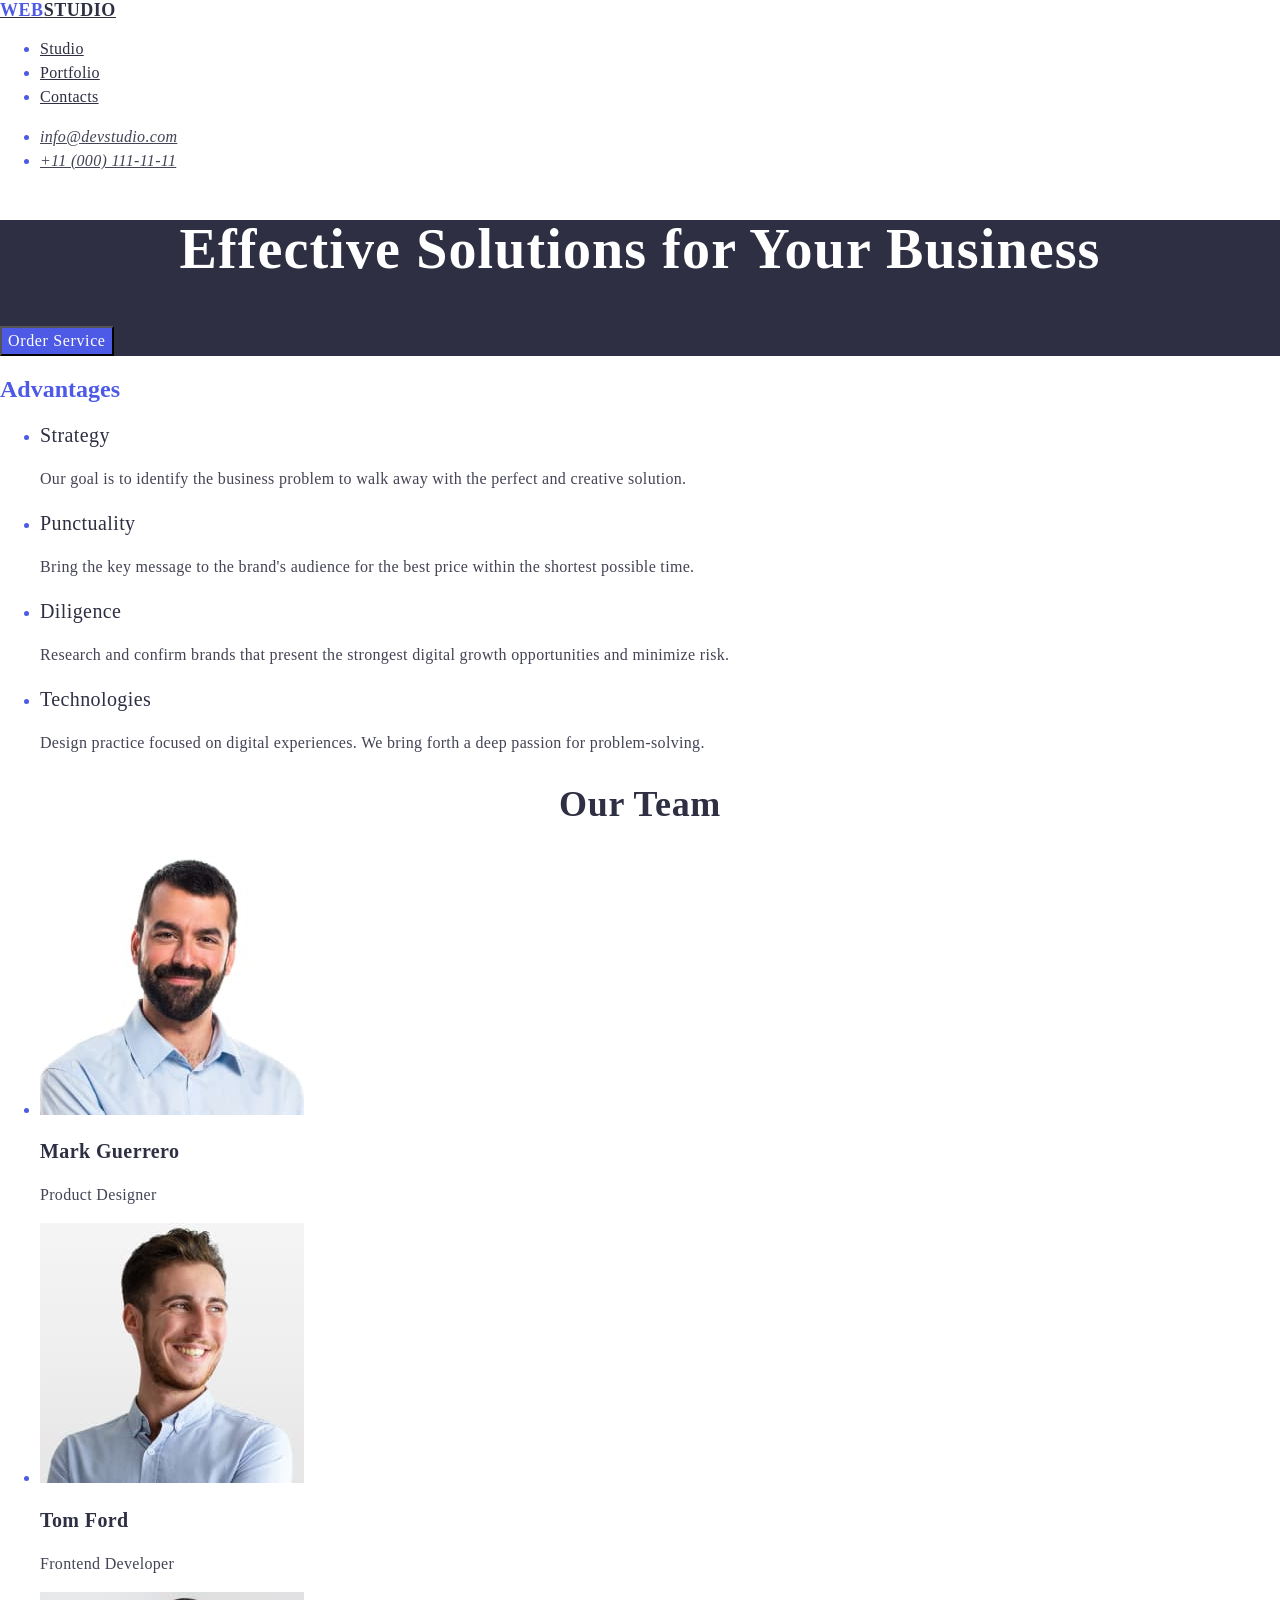
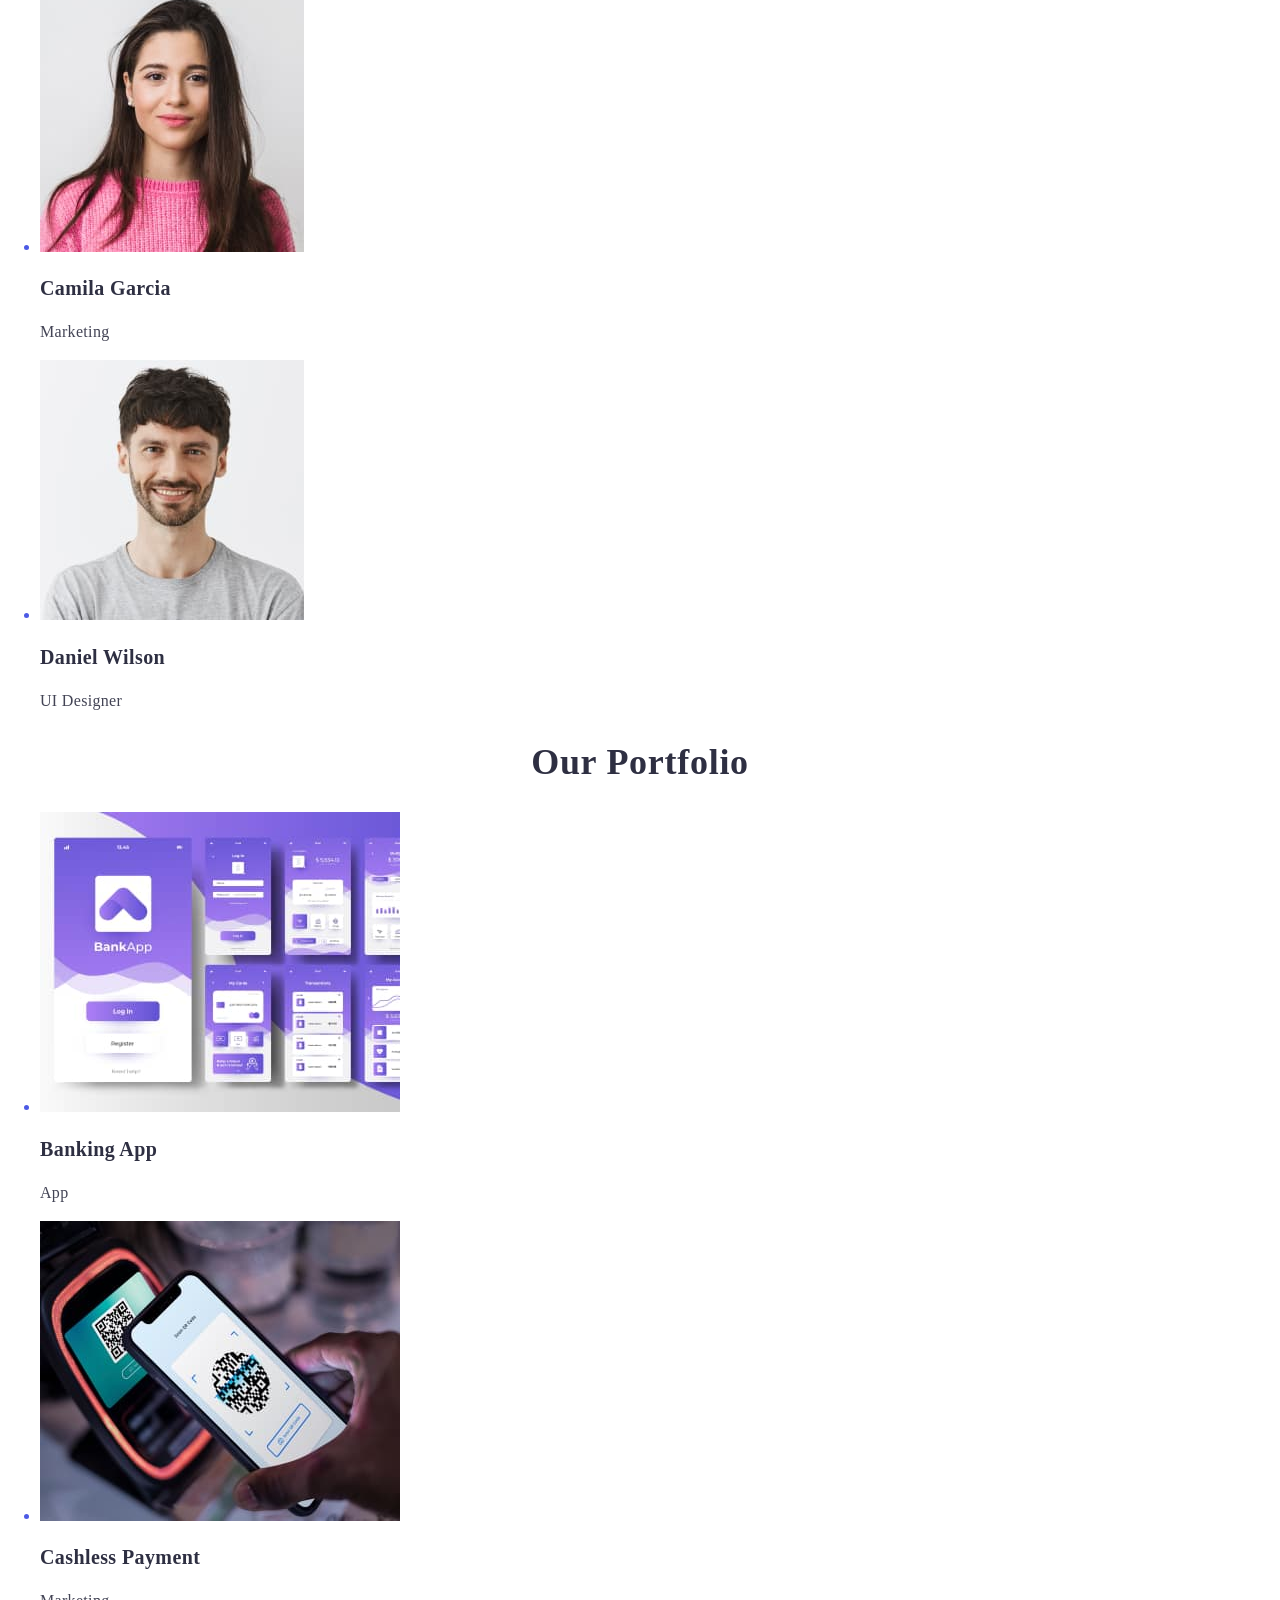
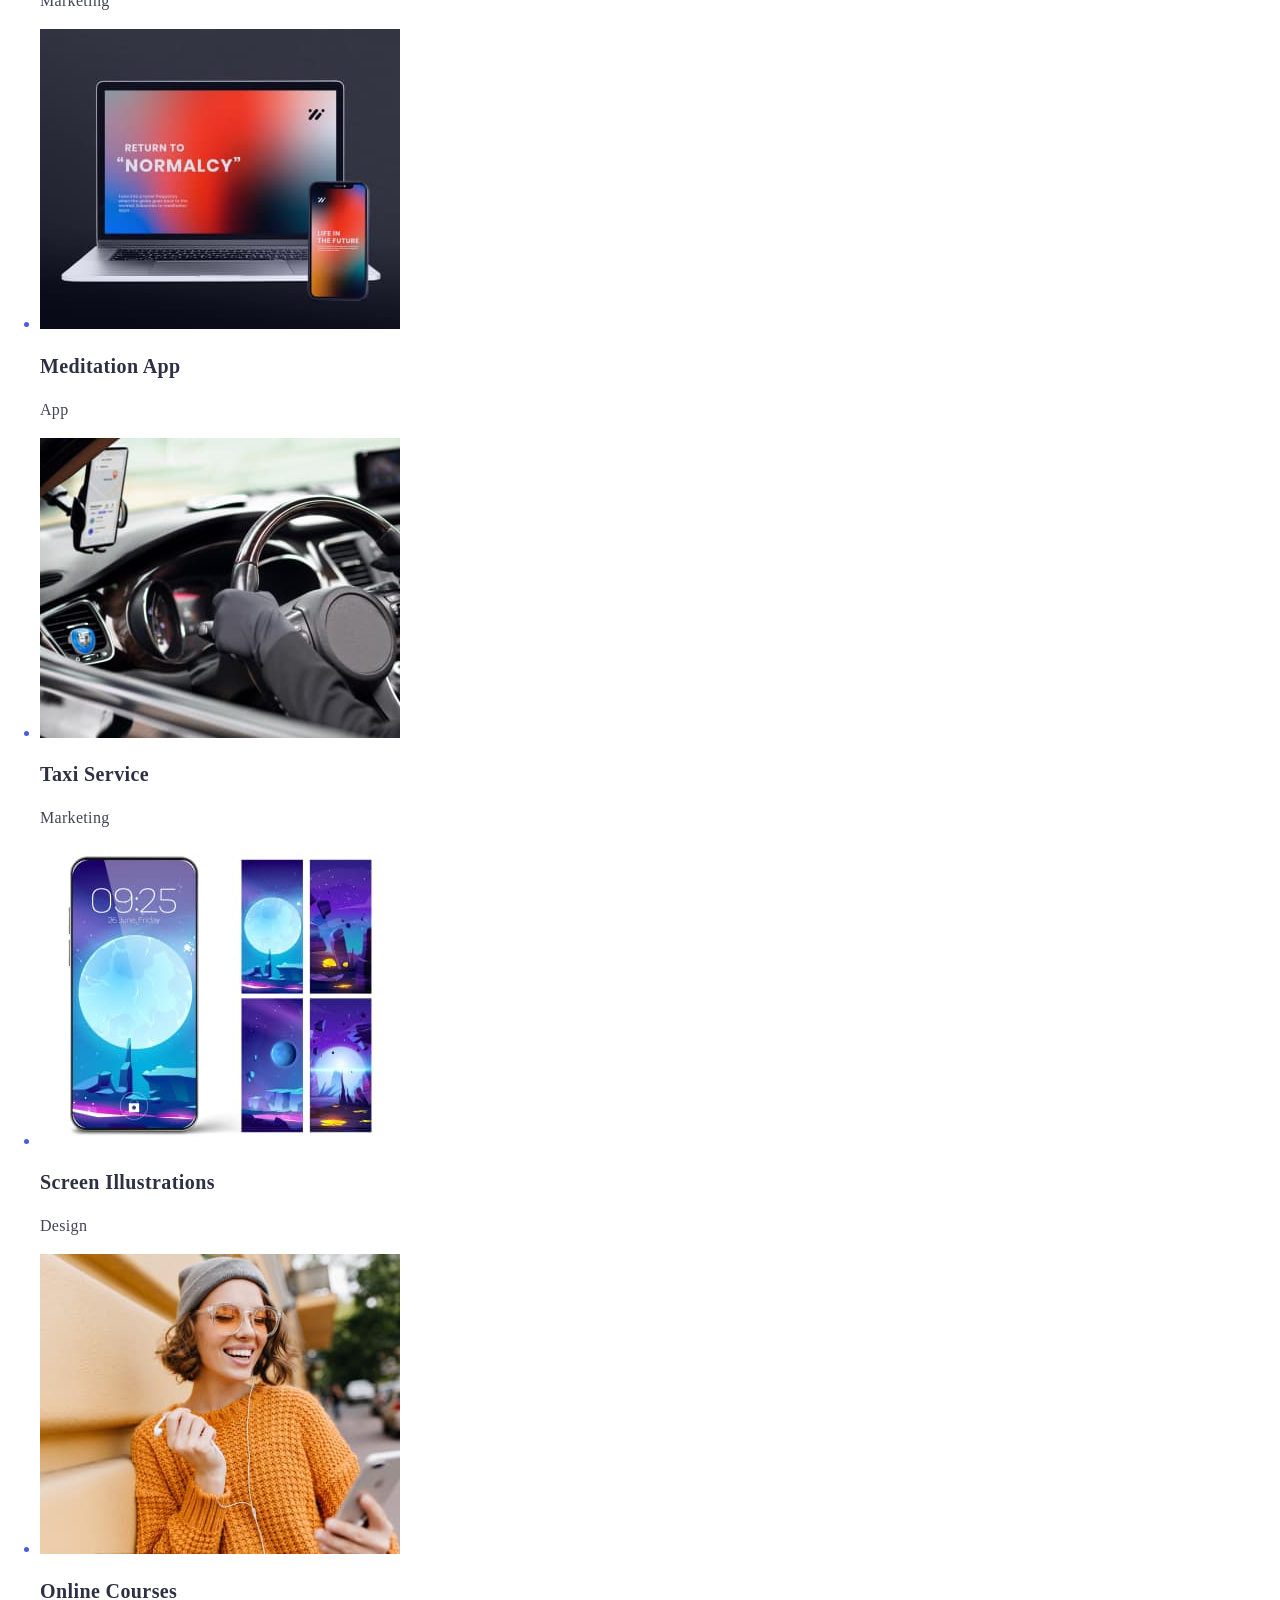
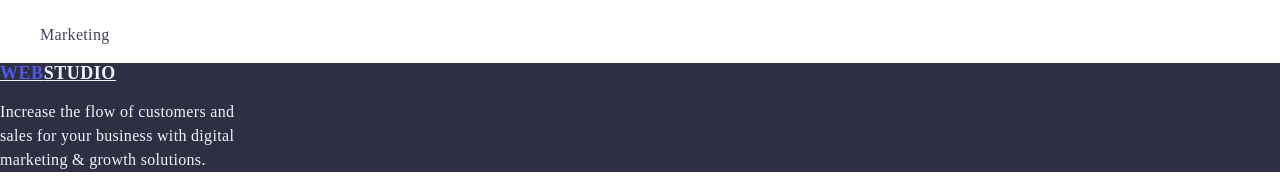
==== commit 9df20faf: "finish ?" ====
--- a/index.html
+++ b/index.html
@@ -18,7 +18,7 @@
   <!-- Початок секції header -->
   <header class="header">
     <nav class="header-nav">
-    <a class="header-logo" href="./index.html">WebStudio</a>
+    <a class="header-logo" href="./index.html"><span class="header-logo-web">Web</span>Studio</a>
       <ul class="header-list">
         <li class="header-item"><a class="header-link" href="">Studio</a></li>
         <li class="header-item"><a class="header-link" href="">Portfolio</a></li>
@@ -98,7 +98,7 @@
         <li class="portfolio-item">
           <img class="Portfolio-img" src="./images/card1.jpg" alt="Banking App" width="360" height="300">
           <h3 class="portfolio-subtitle">Banking App</h3>
-          <p>App</p>
+          <p class="portfolio-text">App</p>
         </li>
         <li class="portfolio-item">
           <img class="Portfolio-img" src="./images/card2.jpg" alt="Terminal and smartphone" width="360" height="300">
@@ -129,9 +129,9 @@
      </Section>
   </main>
   <footer class="footer">
-    <a class="footer-link" href="./index.html">WebStudio</a>
+    <a class="footer-link" href="./index.html"><span class="footer-logo-web">Web</span>Studio</a>
     <p class="footer-text">
-      Increase the flow of customers and sales for your business with digital marketing & growth solutions.
+      Increase the flow of customers and <br>sales for your business with digital<br> marketing & growth solutions.
     </p>
   </footer>
 </body>
--- a/css/styles.css
+++ b/css/styles.css
@@ -4,5 +4,145 @@
   font-weight: 500 ;
   font-style: normal;
   color: #4d5ae5;
+}
 
+
+.header-logo-web {
+  color: #4d5ae5 ;
+}
+.header-logo {
+  font-family: 'Relaway';
+  font-weight: 700;
+  font-size: 18px;
+  line-height: 117%;
+  letter-spacing: 0.03em;
+  text-transform: uppercase;
+  color: #2E2F42;
+}
+
+.header-link {
+  font-family: 'Roboto , sans-serif' ;
+  font-weight: 500;
+  font-size: 16px;
+  line-height: 150%;
+  letter-spacing: 0.02em;
+  color: #2E2F42;
+}
+.header-address-link {
+  font-family: 'Roboto , sans-serif' ;
+  /* font-weight: 400; */
+  font-size: 16px;
+  line-height: 150%;
+  letter-spacing: 0.02em;
+  color: #434455;
+}
+
+.hero {
+  background-color: #2E2F42;
+}
+.hero-title {
+  font-size: 56px;
+  line-height: 107%;
+  letter-spacing: 0.02em;
+  text-align: center;
+  color: white;
+}
+.hero-btn {
+  font-weight: 500;
+  font-size: 16px;
+  line-height: 150%;
+  letter-spacing: 0.04em;
+  background-color:#4D5AE5;
+  color: white;
+}
+.advantages-subtitle {
+  /* font-family: var(--font-family); */
+  font-weight: 500;
+  font-size: 20px;
+  line-height: 120%;
+  letter-spacing: 0.02em;
+  color: #2E2F42;
+}
+.advantages-text {
+  /* font-family: var(--font-family); */
+  font-weight: 400;
+  font-size: 16px;
+  line-height: 150%;
+  letter-spacing: 0.02em;
+  color: #434455;
+}
+.team-title {
+  /* font-family: var(--font-family);
+  font-weight: 700; */
+  font-size: 36px;
+  line-height: 111%;
+  letter-spacing: 0.02em;
+  text-align: center;
+  color: #2E2F42;
+}
+.team-subtitle {
+  /* font-family: var(--font-family); */
+  /* font-weight: 500; */
+  font-size: 20px;
+  line-height: 120%;
+  letter-spacing: 0.02em;
+  /* text-align: center; */
+  color: #2E2F42;
+}
+.team-text {
+  /* font-family: var(--font-family); */
+  font-weight: 400;
+  font-size: 16px;
+  line-height: 150%;
+  letter-spacing: 0.02em;
+  /* text-align: center; */
+  color: #434455;
+}
+.portfolio-title {
+  /* font-family: var(--font-family);
+  font-weight: 700; */
+  font-size: 36px;
+  line-height: 111%;
+  letter-spacing: 0.02em;
+  text-align: center;
+  color: #2E2F42;
+}
+.portfolio-subtitle {
+  /* font-family: var(--font-family);
+  font-weight: 500; */
+  font-size: 20px;
+  line-height: 120%;
+  letter-spacing: 0.02em;
+  color: #2E2F42;
+}
+.portfolio-text {
+  /* font-family: var(--font-family); */
+  font-weight: 400;
+  font-size: 16px;
+  line-height: 150%;
+  letter-spacing: 0.02em;
+  color: #434455;
+}
+.footer {
+  background-color: #2E2F42;
+}
+.footer-logo-web {
+  color: #4d5ae5 ;
+}
+.footer-link {
+  /* font-family: var(--second-family); */
+  font-weight: 700;
+  font-size: 18px;
+  line-height: 117%;
+  letter-spacing: 0.03em;
+  text-transform: uppercase;
+  color: #F4F4FD;
+}
+.footer-text {
+  /* font-family: var(--font-family); */
+  font-weight: 400;
+  font-size: 16px;
+  line-height: 150%;
+  letter-spacing: 0.02em;
+  color: #F4F4FD;
 }
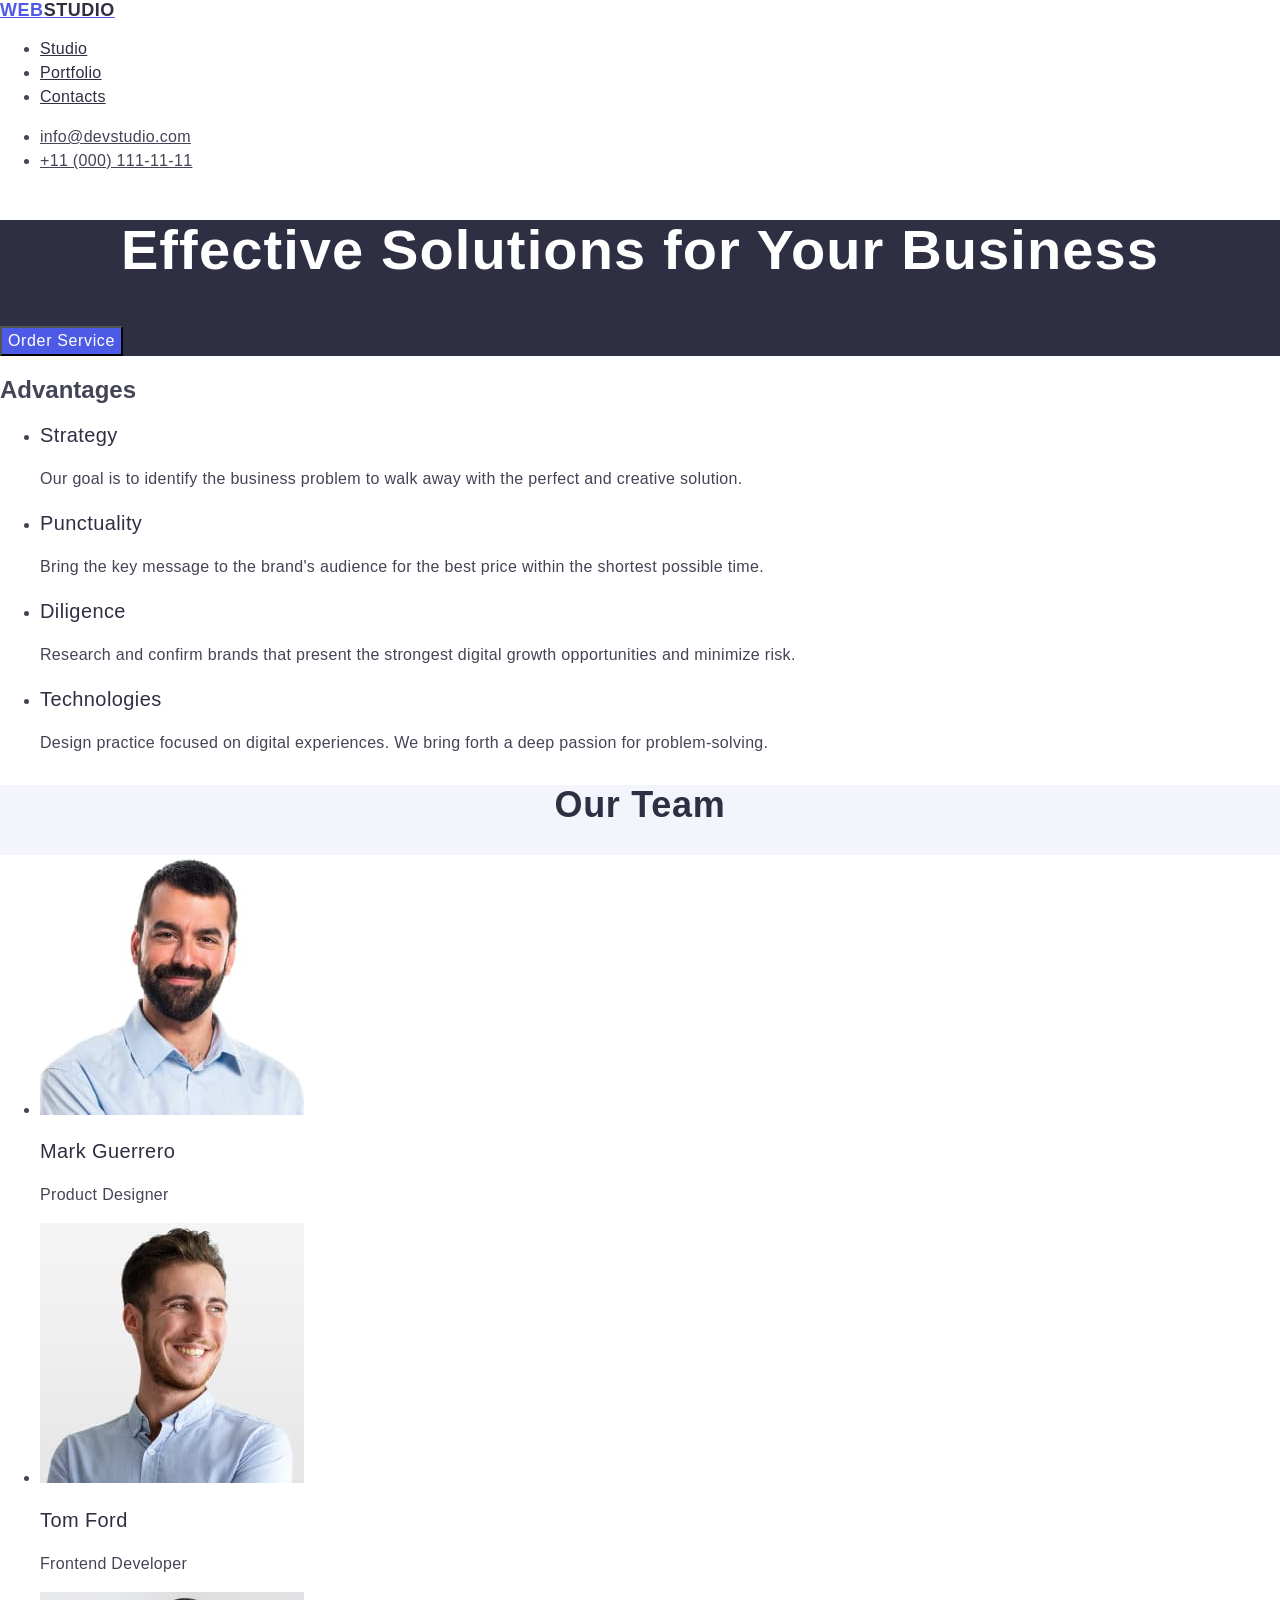
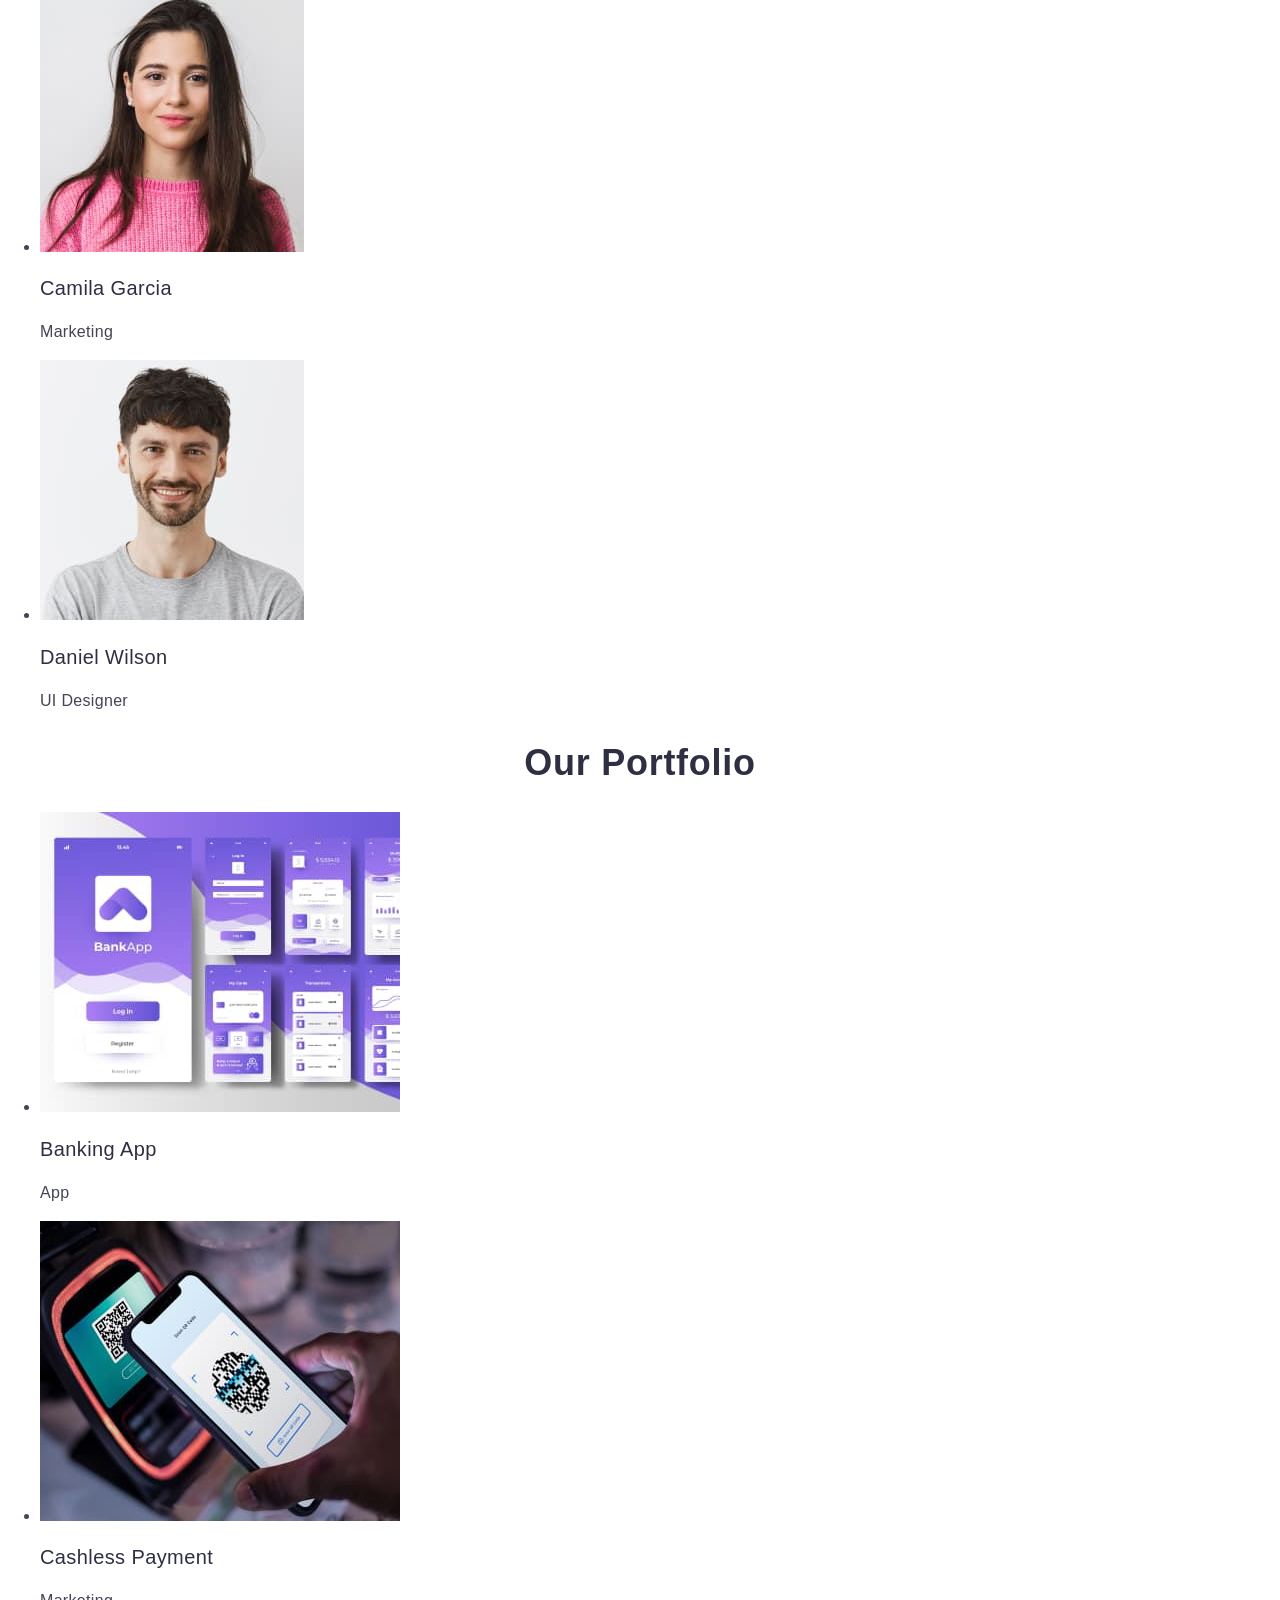
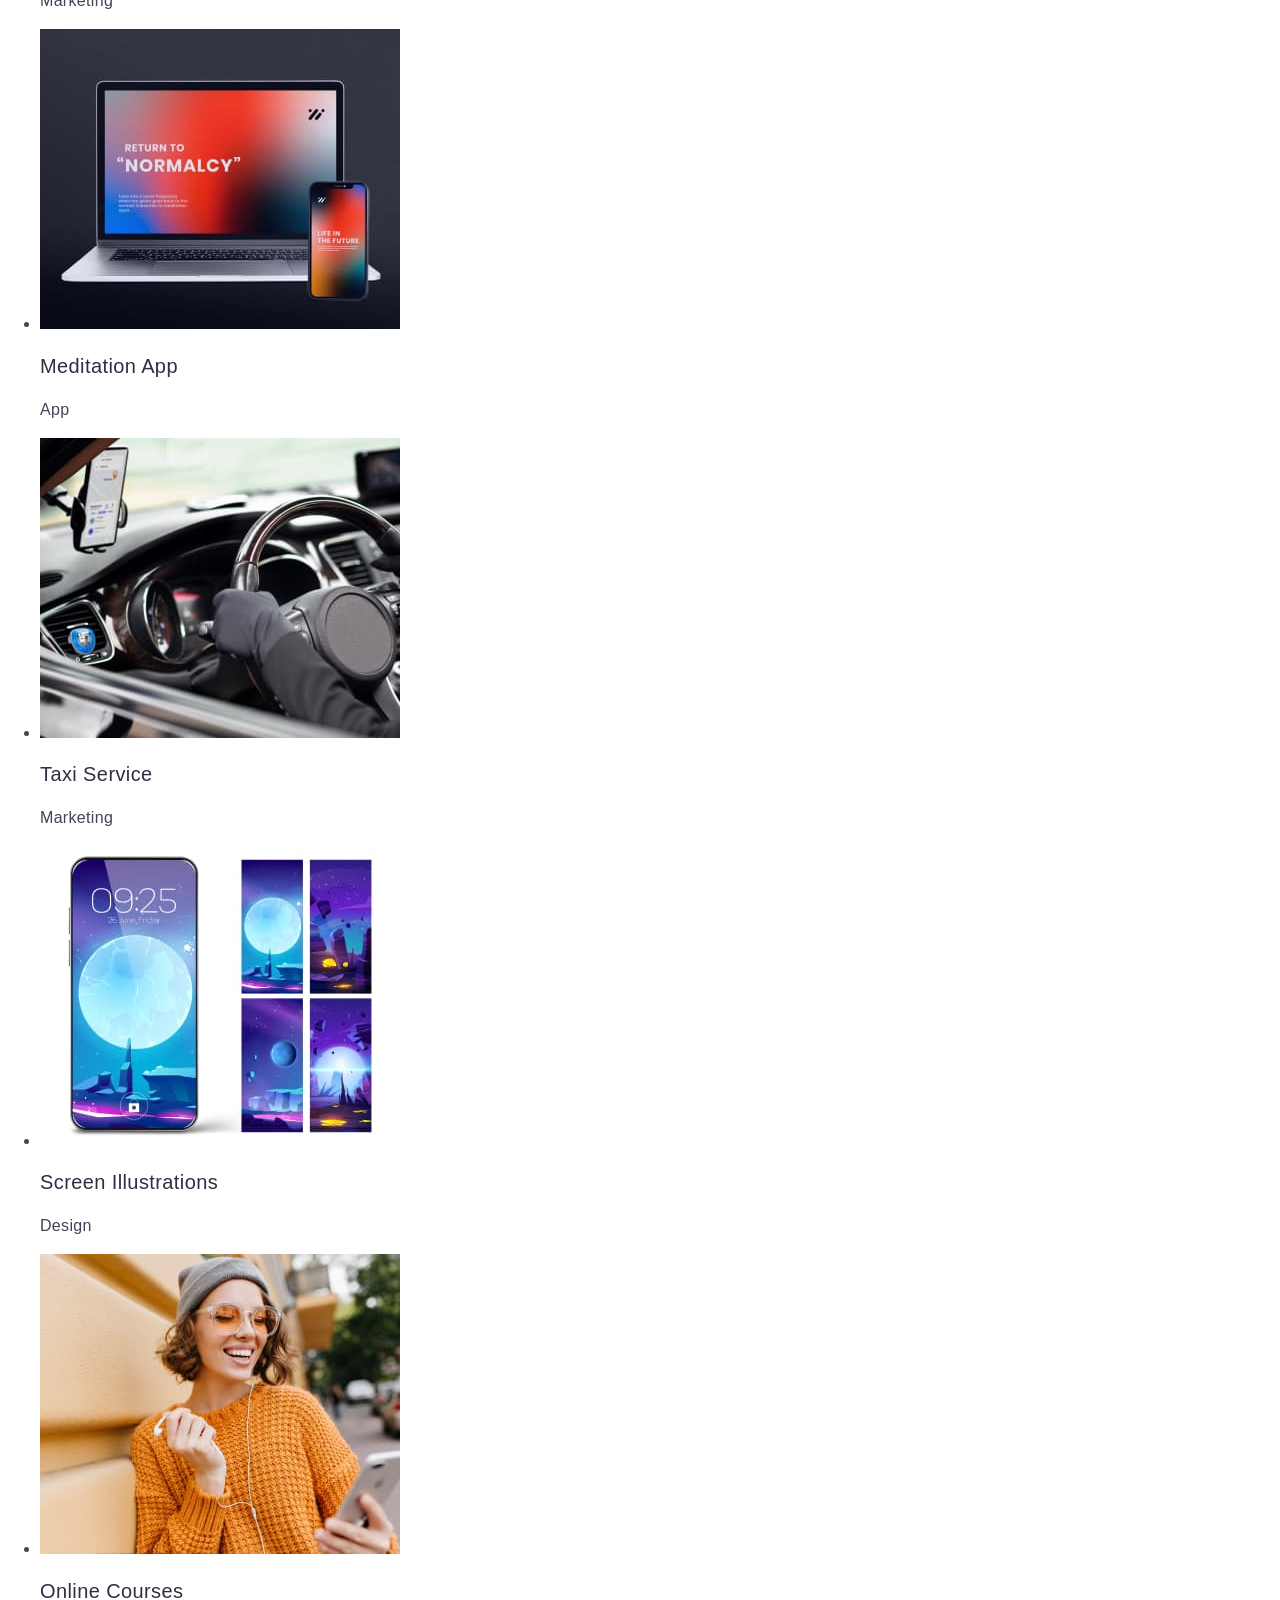
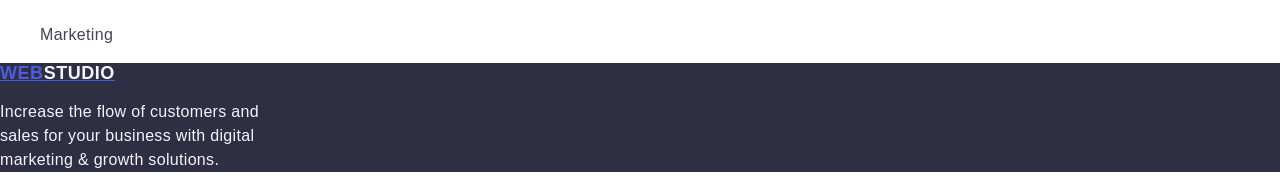
==== commit 64796566: "errors" ====
--- a/index.html
+++ b/index.html
@@ -18,9 +18,9 @@
   <!-- Початок секції header -->
   <header class="header">
     <nav class="header-nav">
-    <a class="header-logo" href="./index.html"><span class="header-logo-web">Web</span>Studio</a>
+    <a class="header-logo" href="./index.html">Web<span class="header-logo-studio">Studio</span></a>
       <ul class="header-list">
-        <li class="header-item"><a class="header-link" href="">Studio</a></li>
+        <li class="header-item"><a class="header-link" href="./index.html">Studio</a></li>
         <li class="header-item"><a class="header-link" href="">Portfolio</a></li>
         <li class="header-item"><a class="header-link" href="">Contacts</a></li>
       </ul>
@@ -65,7 +65,7 @@
     </section>
 
     <!-- Початок секції Team -->
-    <section>
+    <section class="team">
       <h2 class="team-title">Our Team</h2>
       <ul class="team-list">
         <li class="team-item">
@@ -129,7 +129,7 @@
      </Section>
   </main>
   <footer class="footer">
-    <a class="footer-link" href="./index.html"><span class="footer-logo-web">Web</span>Studio</a>
+    <a class="footer-link" href="./index.html">Web<span class="footer-logo-studio">Studio</span></a>
     <p class="footer-text">
       Increase the flow of customers and <br>sales for your business with digital<br> marketing & growth solutions.
     </p>
--- a/css/styles.css
+++ b/css/styles.css
@@ -1,35 +1,40 @@
 body {
-  font-family: 'Roboto , sans-serif' ;
+  font-family: 'Roboto', sans-serif;
   /* font-size: ; */
   font-weight: 500 ;
   font-style: normal;
-  color: #4d5ae5;
+  color: #434455;
+  background-color: #FFFFFF;
 }
 
-
-.header-logo-web {
-  color: #4d5ae5 ;
-}
 .header-logo {
-  font-family: 'Relaway';
+  font-family: 'Relaway', sans-serif;
   font-weight: 700;
   font-size: 18px;
   line-height: 117%;
   letter-spacing: 0.03em;
   text-transform: uppercase;
+  color: #4d5ae5 ;
+  
+}
+.header-logo-studio {
   color: #2E2F42;
 }
 
 .header-link {
-  font-family: 'Roboto , sans-serif' ;
+  font-family: 'Roboto', sans-serif;
   font-weight: 500;
   font-size: 16px;
   line-height: 150%;
   letter-spacing: 0.02em;
   color: #2E2F42;
 }
+
+.header-address {
+  font-style: normal;
+}
 .header-address-link {
-  font-family: 'Roboto , sans-serif' ;
+  font-family: 'Roboto', sans-serif;
   /* font-weight: 400; */
   font-size: 16px;
   line-height: 150%;
@@ -48,6 +53,7 @@
   color: white;
 }
 .hero-btn {
+  font-family: 'Roboto', sans-serif;
   font-weight: 500;
   font-size: 16px;
   line-height: 150%;
@@ -71,6 +77,10 @@
   letter-spacing: 0.02em;
   color: #434455;
 }
+
+.team {
+  background-color: #F4F4FD;
+}
 .team-title {
   /* font-family: var(--font-family);
   font-weight: 700; */
@@ -78,11 +88,15 @@
   line-height: 111%;
   letter-spacing: 0.02em;
   text-align: center;
+  text-transform: capitalize;
   color: #2E2F42;
+}
+.team-list {
+  background-color: #FFFFFF;
 }
 .team-subtitle {
   /* font-family: var(--font-family); */
-  /* font-weight: 500; */
+  font-weight: 500;
   font-size: 20px;
   line-height: 120%;
   letter-spacing: 0.02em;
@@ -101,6 +115,7 @@
 .portfolio-title {
   /* font-family: var(--font-family);
   font-weight: 700; */
+  text-transform: capitalize;
   font-size: 36px;
   line-height: 111%;
   letter-spacing: 0.02em;
@@ -108,8 +123,8 @@
   color: #2E2F42;
 }
 .portfolio-subtitle {
-  /* font-family: var(--font-family);
-  font-weight: 500; */
+  /* font-family: var(--font-family); */
+  font-weight: 500;
   font-size: 20px;
   line-height: 120%;
   letter-spacing: 0.02em;
@@ -126,16 +141,17 @@
 .footer {
   background-color: #2E2F42;
 }
-.footer-logo-web {
-  color: #4d5ae5 ;
-}
+
 .footer-link {
-  /* font-family: var(--second-family); */
+  font-family: 'Relaway', sans-serif;
   font-weight: 700;
   font-size: 18px;
   line-height: 117%;
   letter-spacing: 0.03em;
   text-transform: uppercase;
+  color: #4d5ae5;
+}
+.footer-logo-studio {
   color: #F4F4FD;
 }
 .footer-text {
